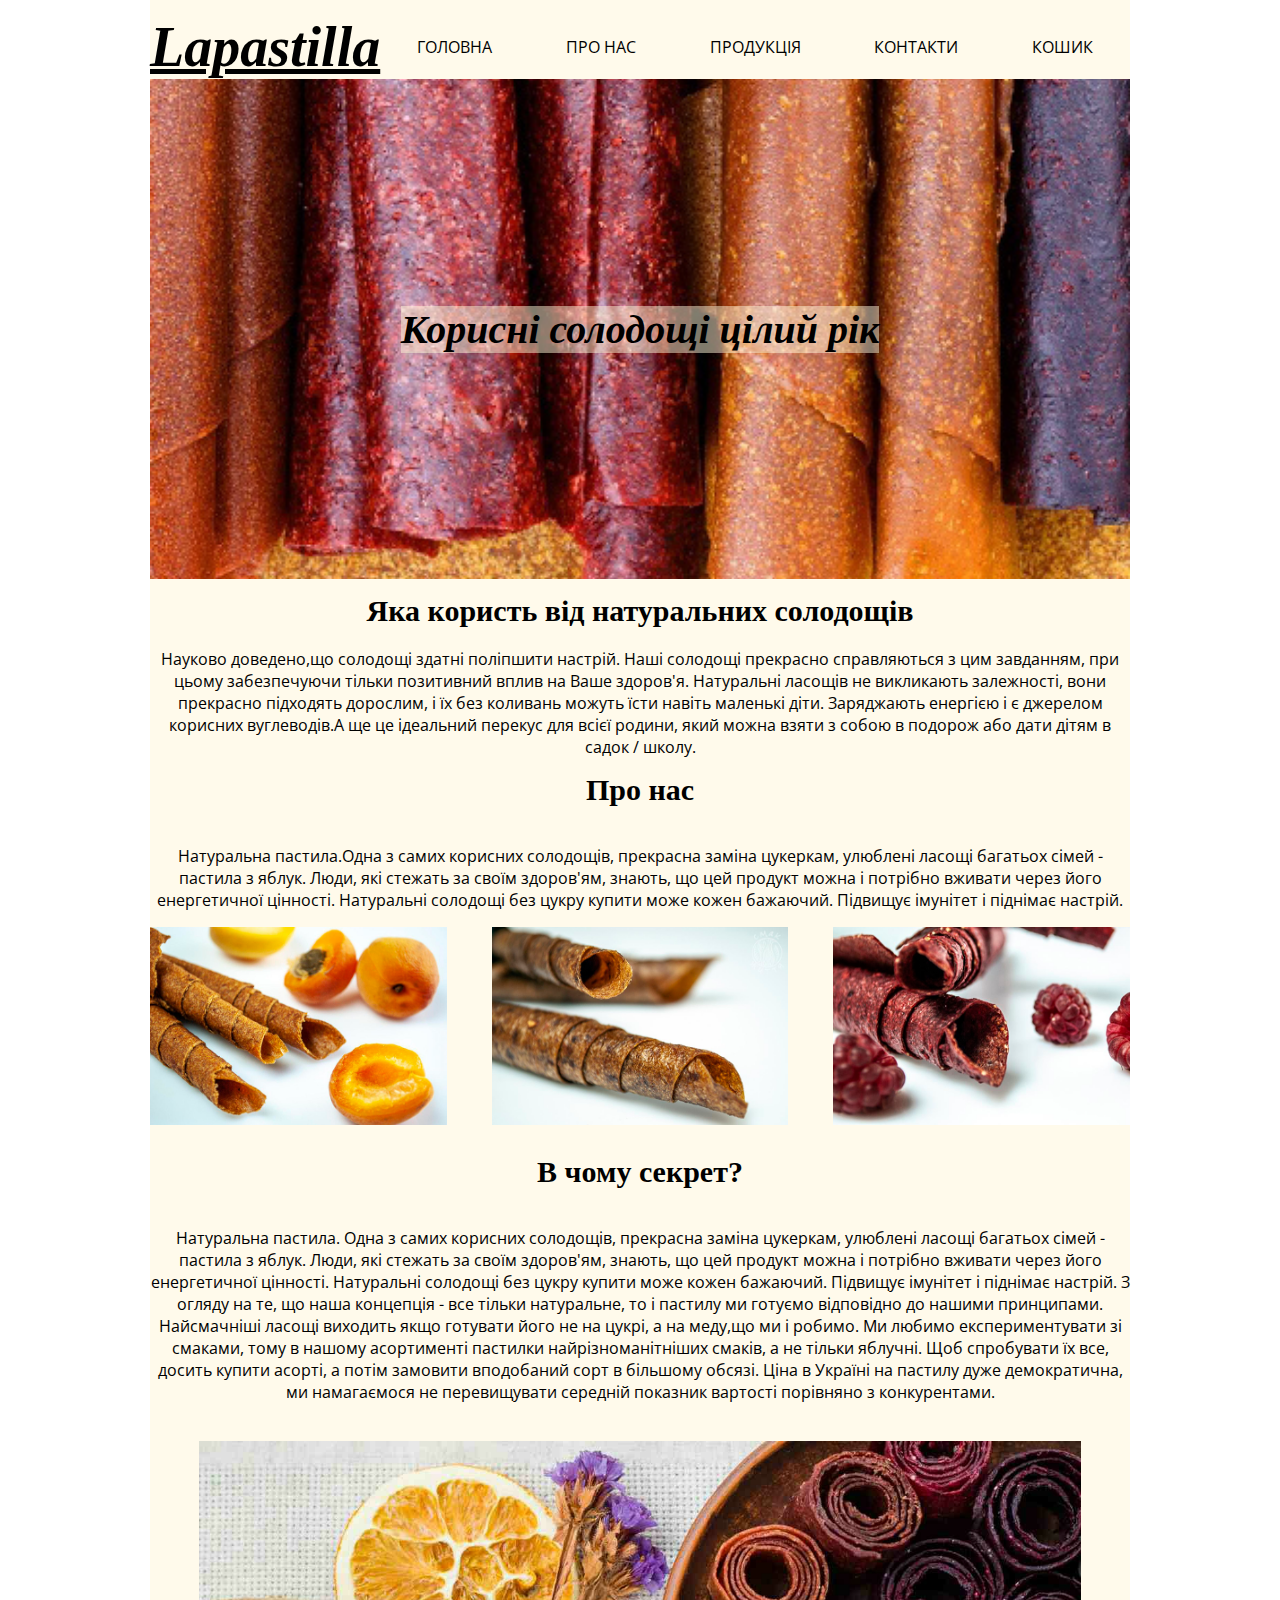
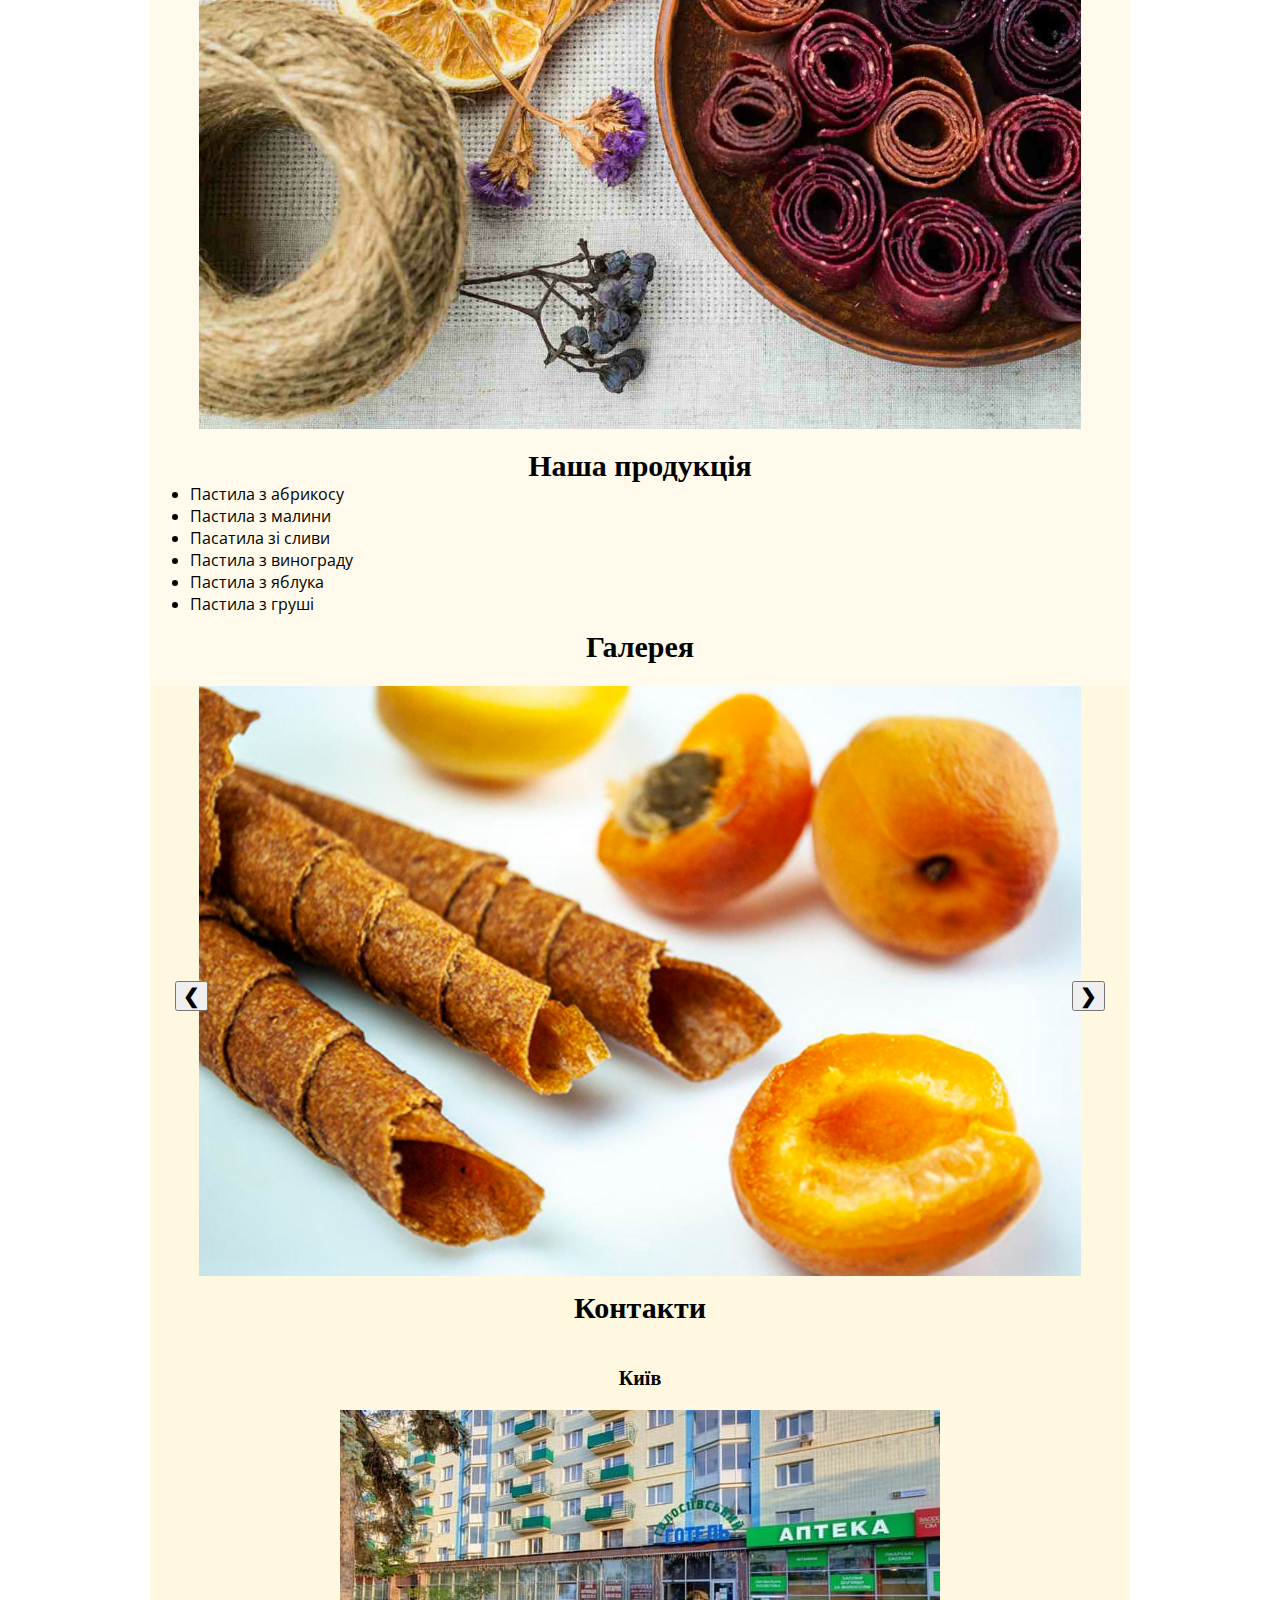
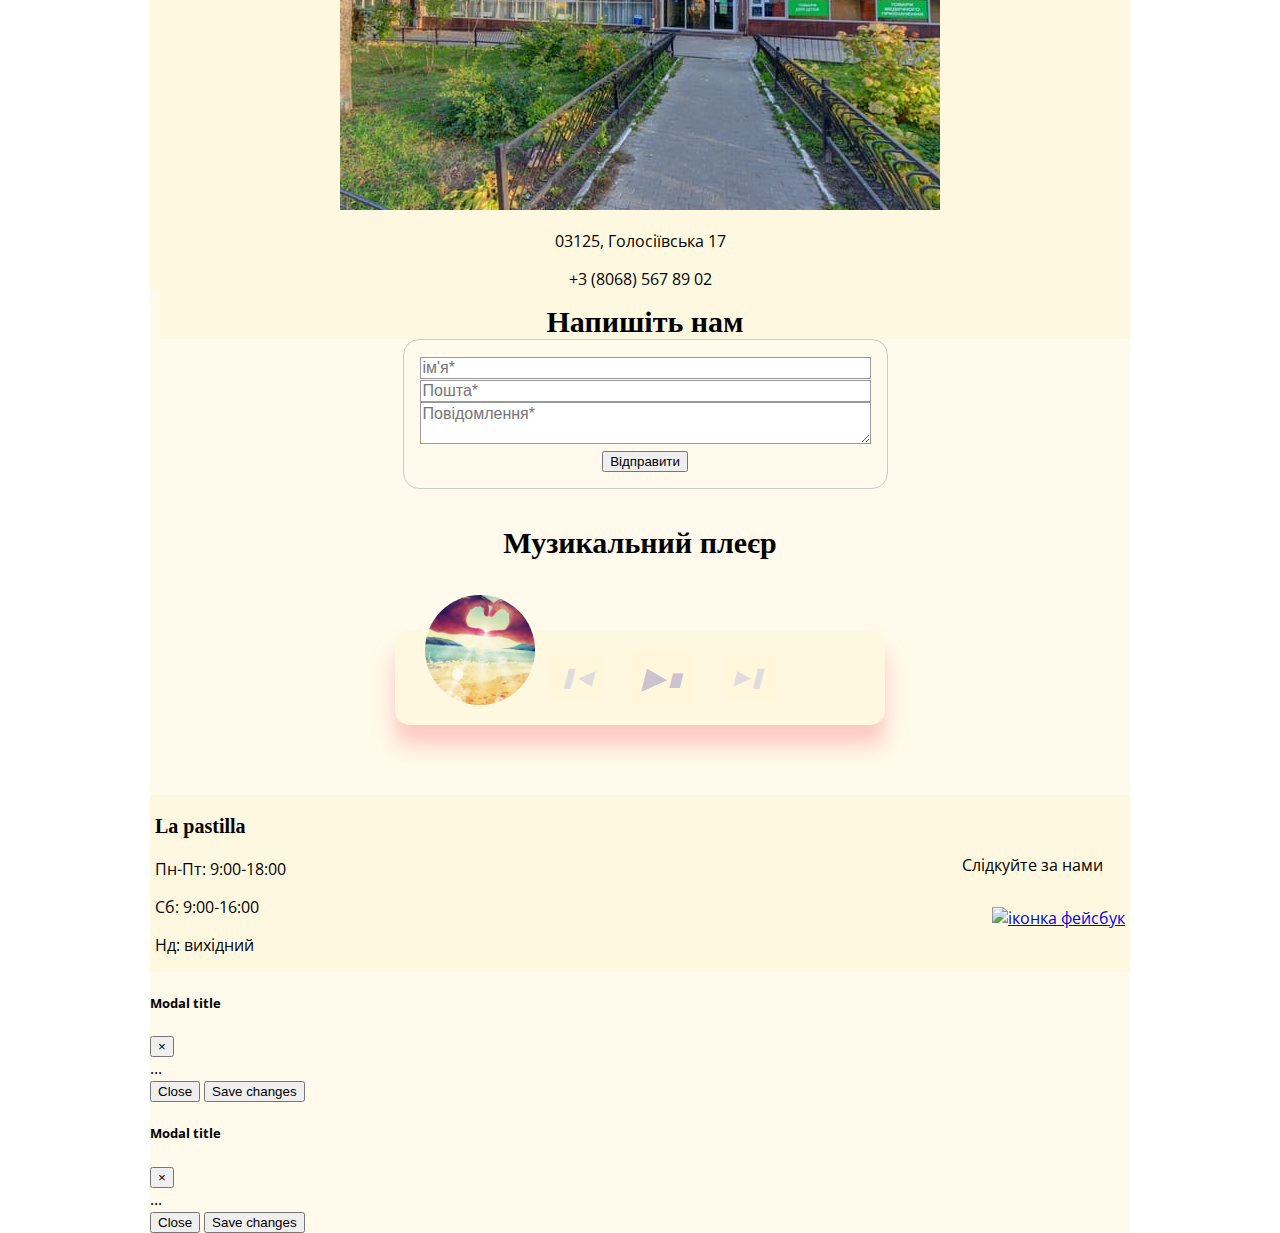
==== index.html @ e73bcafd "Galery code" ====
<!DOCTYPE html>
<html lang="uk">
    <head>
        <meta charset="UTF-8">
        <meta name="viewport" content="width=device-width, initial-scale=1.0">
        <title>lapastilla</title>
        <link rel="icon" href="img/banner.jpg">
        <link rel="stylesheet" href="css/index.css">
        <link rel="stylesheet" href="css/sheared.css">
        <link rel="stylesheet" href="css/music-player.css">
        <link rel="stylesheet" href="https://cdn.jsdelivr.net/npm/bootstrap@4.5.3/dist/css/bootstrap.min.css" integrity="sha384-TX8t27EcRE3e/ihU7zmQxVncDAy5uIKz4rEkgIXeMed4M0jlfIDPvg6uqKI2xXr2" crossorigin="anonymous">
    </head>
    
        <body class="container">
        
        <header id="home">
        <div class="clock"></div>
            <nav>
                <div class="logo" lang="en">Lapastilla</div>
                <label class="burger-icon" for="burger-checkbox">☰</label>
            <input type="checkbox" id="burger-checkbox">
                <div class="menu-items">
                    <a href="#home">Головна</a>
                    <a href="#about">Про нас</a>
                    <a href="products.html">Продукція</a>
                    <a href="#contacts">Контакти</a>
                    <a href="#card" data-toggle="modal" data-target="#cartModal">Кошик</a>
                </div>
            </nav>
            <div class="banner">
                <h1>Корисні солодощі цілий рік</h1>
            </div>
        </header> 
        <main>
            <div class="product-pluses">
              <h2>Яка користь від натуральних солодощів</h2>
                <p class="text-pluses">Науково доведено,що солодощі здатні поліпшити настрій. Наші солодощі прекрасно справляються з цим завданням, при цьому забезпечуючи тільки позитивний вплив на Ваше здоров'я.
                   Натуральні ласощів не викликають залежності, вони прекрасно підходять дорослим, і їх без коливань можуть їсти навіть маленькі діти.
                   Заряджають енергією і є джерелом корисних вуглеводів.А ще це ідеальний перекус для всієї родини, який можна взяти з собою в подорож або дати дітям в садок / школу.</p>
            </div>
            <div id="about">
                <h2>Про нас</h2>
                <br>
                <p>Натуральна пастила.Одна з самих корисних солодощів, прекрасна заміна цукеркам, улюблені ласощі багатьох сімей - пастила з яблук. Люди, які стежать за своїм здоров'ям, знають, що цей продукт можна і потрібно вживати через його енергетичної цінності. Натуральні солодощі без цукру купити може кожен бажаючий. Підвищує імунітет і піднімає настрій.
                </p>
            <div class="about-container">
                <img src="img/apricot.jpg" class="about-container-img" alt="абрикос">
                <img src="img/pear.jpg" class="about-container-img" alt="груша">
                <img src="img/raspberry.jpg" class="about-container-img" alt="малина">
            </div>
            </div>
            <div class="secret-container">
            <h2>В чому секрет?</h2>
            <br>
            <p>Натуральна пастила. Одна з самих корисних солодощів, прекрасна заміна цукеркам, улюблені ласощі багатьох сімей - пастила з яблук. Люди, які стежать за своїм здоров'ям, знають, що цей продукт можна і потрібно вживати через його енергетичної цінності. Натуральні солодощі без цукру купити може кожен бажаючий. Підвищує імунітет і піднімає настрій.
               З огляду на те, що наша концепція - все тільки натуральне, то і пастилу ми готуємо відповідно до нашими принципами. Найсмачніші ласощі виходить якщо готувати його не на цукрі, а на меду,що ми і робимо. Ми любимо експериментувати зі смаками, тому в нашому асортименті пастилки найрізноманітніших смаків, а не тільки яблучні. Щоб спробувати їх все, досить купити асорті, а потім замовити вподобаний сорт в більшому обсязі. Ціна в Україні на пастилу дуже демократична, ми намагаємося не перевищувати середній показник вартості порівняно з конкурентами.
            </p>
            <br>
            <img class="secret-container-img" src="img/on table.jpg" alt="пастила">
            </div>
            <div class="our-products">
            <h2>Наша продукція</h2>
                <ul class="our-products-list">
                    <li>Пастила з абрикосу</li>
                    <li>Пастила з малини</li>
                    <li>Пасатила зі сливи</li>
                    <li>Пастила з винограду</li>
                    <li>Пастила з яблука</li>
                    <li>Пастила з груші</li>
                </ul>
            </div>
            <div class="galery">
            <h2 >Галерея</h2>
            <br> <!--
                <div id="carouselExampleControls" class="carousel slide" data-ride="carousel">
            <div class="carousel-inner">
                <div class="carousel-item active">
                <img  src="img/apple.jpg" class="d-block w-100"  alt="яблуко" >
                </div>
                <div class="carousel-item">
                <img  src="img/raspberry.jpg" class="d-block w-100" alt="малина">
                </div>
                <div  class="carousel-item">
                <img src="img/apricot.jpg" class="d-block w-100" alt="абрикос">
                </div>
            </div>
            <a class="carousel-control-prev" href="#carouselExampleControls" role="button" data-slide="prev">
                <span class="carousel-control-prev-icon" aria-hidden="true"></span>
                <span class="sr-only">Previous</span>
            </a>
            <a class="carousel-control-next" href="#carouselExampleControls" role="button" data-slide="next">
                <span class="carousel-control-next-icon" aria-hidden="true"></span>
                <span class="sr-only">Next</span>
            </a>
            </div>
            </div> 
             -->
            
        </main>
        <div class="carousel">
                <div class="carousel-container">
                <img class="carousel-container-img" src="img/apricot.jpg" alt="абрикос">
                </div>
                <div class="btn caurosel">
                <button class="btn-back">&#10094;</button>
                <button class="btn-forward">&#10095;</button>
                </div>
            </div>
        <footer class='footer-container'>
            <div id="contacts">
                <h2>Контакти</h2>
                 <br>
                <h3>Київ</h3>
                <img src="img/kiev.jpg" class="contacts-img" alt="київ">
                <p class="adress">03125, Голосіївська 17</p>
                <p class="phone">+3 (8068) 567 89 02</p>
            </div>
            <div id="contact-us">
                <h2 id ="contacts">Напишіть нам</h2>
                <form id="data">
                    <input type="text" placeholder="ім'я*" required name="user-name">
                    <br>
                    <input type="email" placeholder="Пошта*" required name="user-email">
                    <br>
                    <textarea placeholder="Повідомлення*" required name="user-name"></textarea>
                    <br>
                    <button type="submit" class="button card-button">Відправити</button>
                </form>
                <br>
            </div>
            <div class="music-player">
             <h2>Музикальний плеєр</h2>
            <div class="music-container" id="music-container">
            <div class="music-info">
                <h4 id="title"></h4>
                <div class="progress-container" id="progress-container">
                <div class="progress" id="progress"></div>
                </div>
            </div>

            <audio src="music/ukulele.mp3" id="audio"></audio>

            <div class="img-container">
                <img src="img/ukulele.jpg" alt="music-cover" id="cover" />
            </div>
            <div class="navigation">
                <button id="prev" class="action-btn">
                <i class="fas fa-backward">❚◀ </i>
                </button>
                <button id="play" class="action-btn action-btn-big">
                <i class="fas fa-play">▶∎</i>
                </button>
                <button id="next" class="action-btn">
                <i class="fas fa-forward">▶❚</i>
                </button>
            </div>
            </div>
            </div>
                <footer class="footer-container">
           <div id="work-time">
            <div >
                <h3 lang="en" class="footer-logo">La pastilla</h3>
                <p>Пн-Пт: 9:00-18:00</p>
                <p>Сб: 9:00-16:00</p>
                <p>Нд: вихідний</p>
            </div>
            <div >
                <p>Слідкуйте за нами</p>
                <a  href="http://www.facebook.com"><img src="img/facebook-app-logo.svg"class="facebook-icon" alt="іконка фейсбук"/></a>
            </div>
            </div>
        </footer>
         <!--Buy Modal-->
        <div class="modal fade" id="productbuyModal" tabindex="-1" aria-labelledby="exampleModalLabel" aria-hidden="true">
  <div class="modal-dialog">
    <div class="modal-content">
      <div class="modal-header">
        <h5 class="modal-title" id="productbuyModalLabel">Modal title</h5>
        <button type="button" class="close" data-dismiss="modal" aria-label="Close">
          <span aria-hidden="true">&times;</span>
        </button>
      </div>
      <div class="modal-body">
        ...
      </div>
      <div class="modal-footer">
        <button type="button" class="btn btn-secondary" data-dismiss="modal">Close</button>
        <button type="button" class="btn btn-primary">Save changes</button>
      </div>
    </div>
  </div>
</div>
<!--Cart Modal-->
        <div class="modal fade" id="cartModal" tabindex="-1" aria-labelledby="exampleModalLabel" aria-hidden="true">
  <div class="modal-dialog">
    <div class="modal-content">
      <div class="modal-header">
        <h5 class="modal-title" id="cartModalLabel">Modal title</h5>
        <button type="button" class="close" data-dismiss="modal" aria-label="Close">
          <span aria-hidden="true">&times;</span>
        </button>
      </div>
      <div class="modal-body">
        ...
      </div>
      <div class="modal-footer">
        <button type="button" class="btn btn-secondary" data-dismiss="modal">Close</button>
        <button type="button" class="btn btn-primary">Save changes</button>
      </div>
    </div>
  </div>
</div>
    
    <script src="https://code.jquery.com/jquery-3.5.1.slim.min.js" integrity="sha384-DfXdz2htPH0lsSSs5nCTpuj/zy4C+OGpamoFVy38MVBnE+IbbVYUew+OrCXaRkfj" crossorigin="anonymous"></script>
    <script src="https://cdn.jsdelivr.net/npm/bootstrap@4.5.3/dist/js/bootstrap.bundle.min.js" integrity="sha384-ho+j7jyWK8fNQe+A12Hb8AhRq26LrZ/JpcUGGOn+Y7RsweNrtN/tE3MoK7ZeZDyx" crossorigin="anonymous"></script>
    <script src="js/carousel.js"></script> 
    <script src="js/clock.js"></script>
    <script src="js/music-player.js"></script>
    </body> 
</html>
---- css/index.css ----
.banner {
    background-image: url(../img/banner.jpg);
    background-size: cover;
    background-position: center;
    display: flex;
    align-items: center;
    justify-content: center;
    flex-direction: column;
    width: 100%;
    height: 500px;
}

header .banner h1 {
    font-style: italic;
    font-family: 'Prata', serif;
    font-size: 40px;
    color: var(--main-color);
    background: rgba(255,245,215,.5);
}

.product-pluses {
    width: 100%;
    background-repeat: no-repeat;
    background-size: cover;
    background-attachment: fixed;
    background: rgba(255,245,215,.5);
    text-align: center;
}

main .product-pluses h2 {
    margin-bottom: 20px;
}

.text-pluses {
    text-align: center;
    margin: 0;
}

#about {
    width: 100%;
    background: rgba(255,245,215,.5);
    text-align: center;
}

.about-container {
    display: grid;
    grid-template-columns: repeat(3, 1fr);
    grid-gap: 45px;
}

.about-container-img {
    display: block;
    width: 100%;
    padding-bottom: 15px;
}

.secret-container {
    width: 100%;
    background: rgba(255,245,215,.5);
    text-align: center;
}

.secret-container-img {
    width: 90%;
    background: rgba(255,245,215,.5);
    text-align: center;
}

.our-products {
    width: 100%;
    background: rgba(255,245,215,.5);
    margin: 0;
}

.our-products-list {
    margin: 0;
}

.galery {
    background: rgba(255,245,215,.5);
}

.carousel {
    display: flex;
    flex-direction: column;
    justify-content: center;
    background: rgba(255,245,215,.5);
    position: relative;
}

.carousel-container {
    width: 100%;
    max-width: 980px;
    margin: auto;
    background: rgba(255,245,215,.5);
    text-align: center;
}

.btn-caurosel {
    background: rgba(255,245,215,.5);
}
.btn-back {
    
    position: absolute;
    top: 50%;
    left: 25px;
    font-weight: bold;
    font-size: 20px;
      
    }

.btn-forward {
    
    position: absolute;
    top: 50%;
    right: 25px;
    font-weight: bold;
    font-size: 20px;
}

.carousel-container-img {
    width: 90%;
    margin: auto;
    display: block;
}

#contacts {
    background: rgba(255,245,215,.5);
    display: block;
    text-align: center;
}


.contacts-img {
    display: inline-block;
    position: relative;
    max-width: 100%;
    height: auto;
}


.adress {
    margin-top: 15px;
}

.phone {
    margin: 0;
}

#data{
    width: 50%;
    margin: auto;
    
    }
 
form {
    margin: 0;
    width: 350px;
    padding: 1em;
    border: 1px solid #CCC;
    border-radius: 1em;
}

#contact-us {
    display: block;
    text-align: center;
    margin-left: 10px;
  
}

input, textarea {
    font: 1em sans-serif;
    width:100%;
    box-sizing: border-box;
    border: 1px solid #999;
}
.button-card-button {

    width:100%;
    margin: auto;
    
}
---- css/sheared.css ----
@import url('https://fonts.googleapis.com/css2?family=Open+Sans&display=swap'); 
:root {
    font-family: 'Open Sans', sans-serif;
    --main-color:black; --accent-color:rgb(102, 77, 67); scroll-behavior: smooth;
}

body {
    max-width: 980px;
    margin: auto;
}

.logo {
    font-weight: bold;
    font-style: italic;
    font-family: 'Prata', serif;
    font-size: 3.5rem;
    color: var(--main-color);
    text-decoration: underline;
}

header nav .logo {
    font-family: 'Prata', serif;
    font-size: 3.5rem;
    
    color: var(--main-color);
}

#burger-checkbox {
    display: none;
}

header nav .menu-items {
    display: none;
}

header nav input:checked ~ .menu-items {
    display: block;
}

header nav .menu-items a {
    display: block;
    text-decoration: none;
    color: var(--main-color);
    text-transform: uppercase;
    border: 1px solid transparent;
    padding: 2px;
}

.menu-items a:hover {
    border-color: var(--accent-color);
}

@media (min-width: 769px) {
    .burger-icon {
        display: none;
    }

    header nav {
        display: flex;
    }

    header nav input:checked ~ .menu-items {
        display: block;
    }

    header nav .menu-items {
        display: flex;
        align-items: center;
        justify-content: space-around;
        flex: 1;
    }
}

nav {
    background: rgba(255,245,215,.5);
}

h2 {
    font-family: 'Prata', serif;
    font-size: 30px;
    color: var(--main-color);
    text-align: center;
    padding-top: 15px;
    margin: 0;
}

h3 {
    font-family: 'Prata', serif;
    font-size: 20px;
    color: var(--main-color)
}

.footer-container {
    background: rgba(255,245,215,.5);
}

#work-time {
    display: flex;
    justify-content : space-between;
    align-items: center;
    margin-left: 5px;
    margin-right: 5px;
}

.facebook-icon {
    margin-left: 30px;
    margin-top: 15px;
}

.clock {
    display: block;
    background: rgba(255,245,215,.5);
    padding-left: 15px;
    padding-top: 15px;
    font-size: 1.3rem;
}
---- css/music-player.css ----
@import url('https://fonts.googleapis.com/css2?family=Open+Sans&display=swap'); 

* {
  box-sizing: border-box;
}

.music-player {
  
  display: flex;
  flex-direction: column;
  align-items: center;
  justify-content: center;
  font-family: 'Lato', sans-serif;
  margin: 0;
}
.music-container {
  background-color: rgba(255,245,215,.5);
  border-radius: 15px;
  box-shadow: 0 20px 20px 0 rgba(252, 169, 169, 0.6);
  display: flex; 
  padding: 20px 30px;
  position: relative;
  margin: 70px 0;
  z-index: 10;
  width: 50%;
}

.img-container {
  position: relative;
  width: 110px;
}

.img-container::after {
   content: '';
  background-color: rgba(255,245,215,.5);
  border-radius: 50%;
  position: absolute;
  bottom: 100%;
  left: 50%;
  width: 10px;
  height: 10px;
  transform: translate(-50%, 50%);
}

.img-container img {
  border-radius: 50%;
  object-fit: cover;
  height: 110px;
  width: inherit;
  position: absolute;
  bottom: 0;
  left: 0;
  animation: rotate 3s linear infinite;

  animation-play-state: paused;
}

.music-container.play .img-container img {
  animation-play-state: running;
}

@keyframes rotate {
  from {
    transform: rotate(0deg);
  }

  to {
    transform: rotate(360deg);
  }
}

.navigation {
  display: flex;
  align-items: center;
  justify-content: center;
  z-index: 1;
  width: 
}

.action-btn {
  background-color:  rgba(255,245,215,.5);
  border: 0;
  color: #dfdbdf;
  font-size: 20px;
  cursor: pointer;
  padding: 10px;
  margin: 0 15px;
}

.action-btn.action-btn-big {
  color: #cdc2d0;
  font-size: 30px;
}

.action-btn:focus {
  outline: 0;
}

.music-info {
  background-color: rgba(255, 255, 255, 0.5);
  border-radius: 15px 15px 0 0;
  position: absolute;
  top: 0;
  left: 20px;
  width: calc(100% - 40px);
  padding: 10px 10px 10px 150px;
  opacity: 0;
  transform: translateY(0%);
  transition: transform 0.3s ease-in, opacity 0.3s ease-in;
  z-index: 0;
}

.music-container.play .music-info {
  opacity: 1;
  transform: translateY(-100%);
}

.music-info h4 {
  margin: 0;
}

.progress-container {
  background: #fff;
  border-radius: 5px;
  cursor: pointer;
  margin: 10px 0;
  height: 4px;
  width: 100%;
}

.progress {
  background-color: #c4601d;
  border-radius: 5px;
  height: 100%;
  width: 0%;
  transition: width 0.1s linear;
}
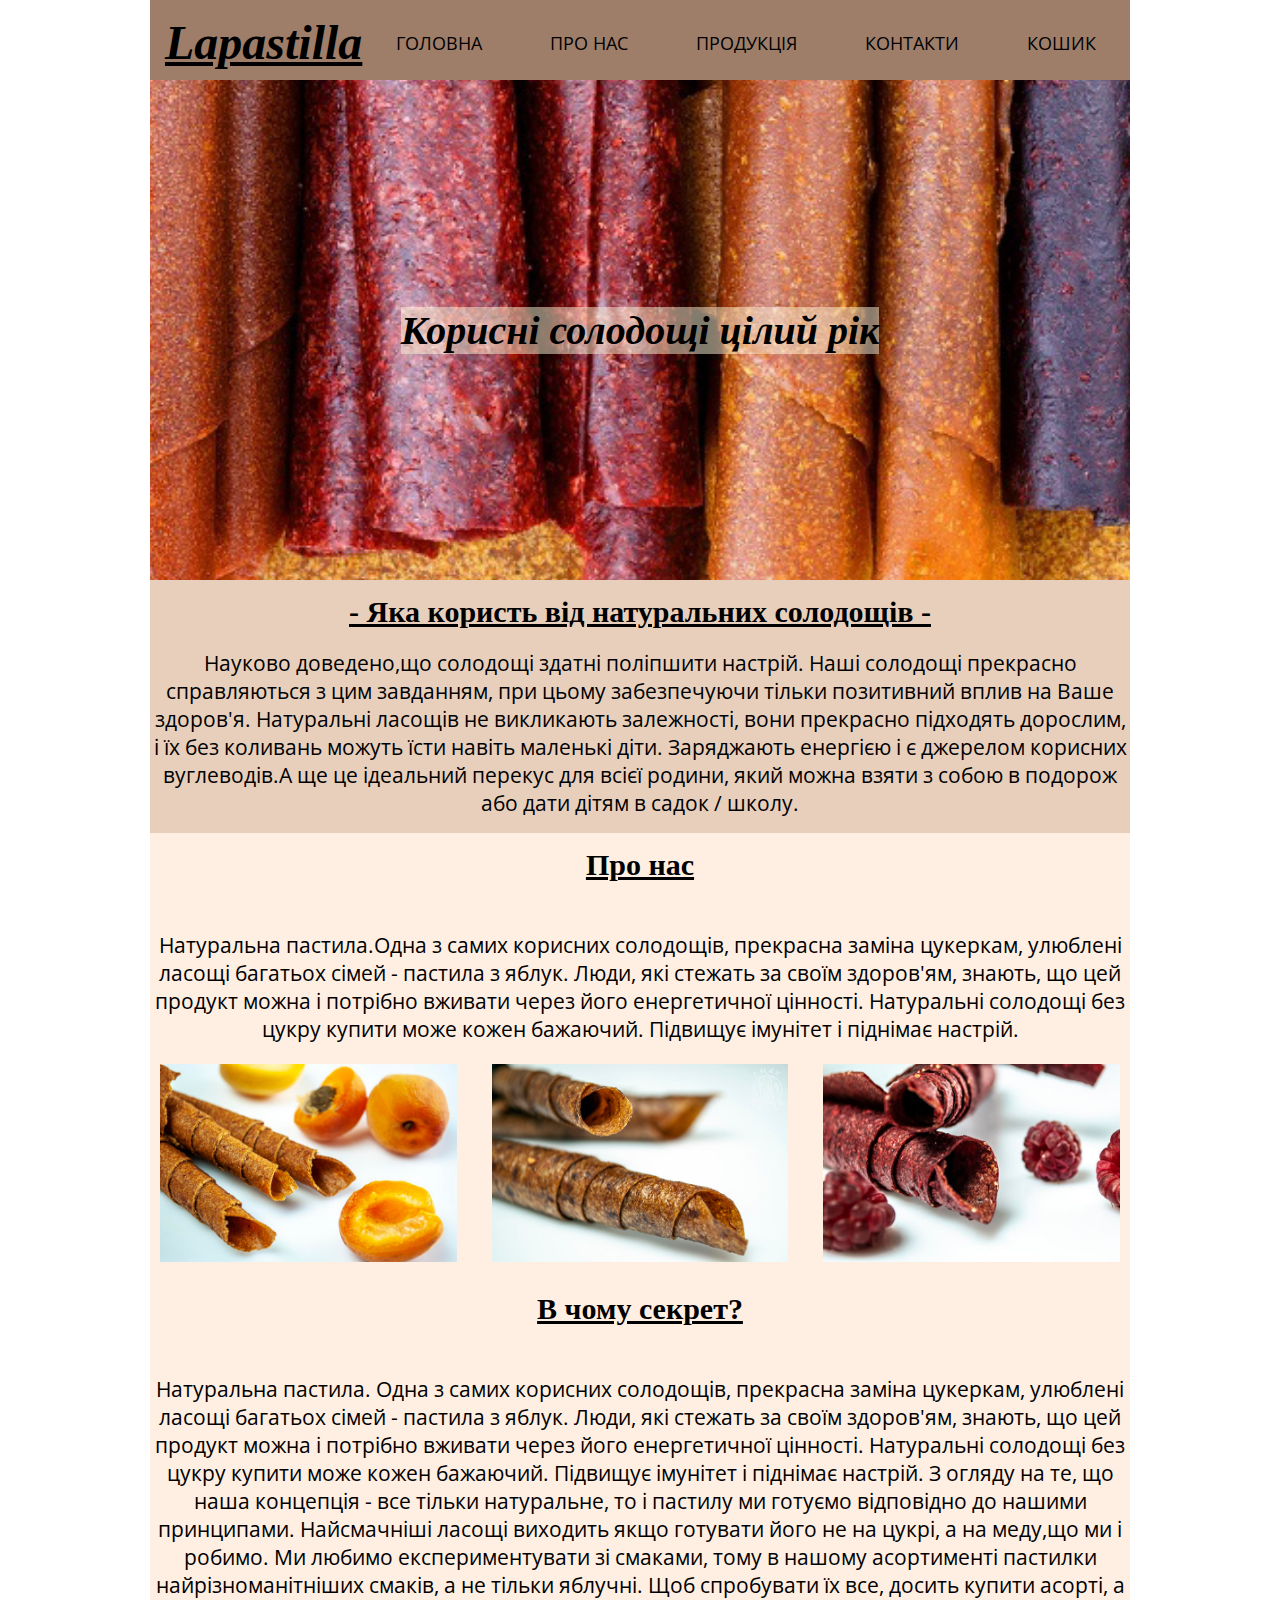
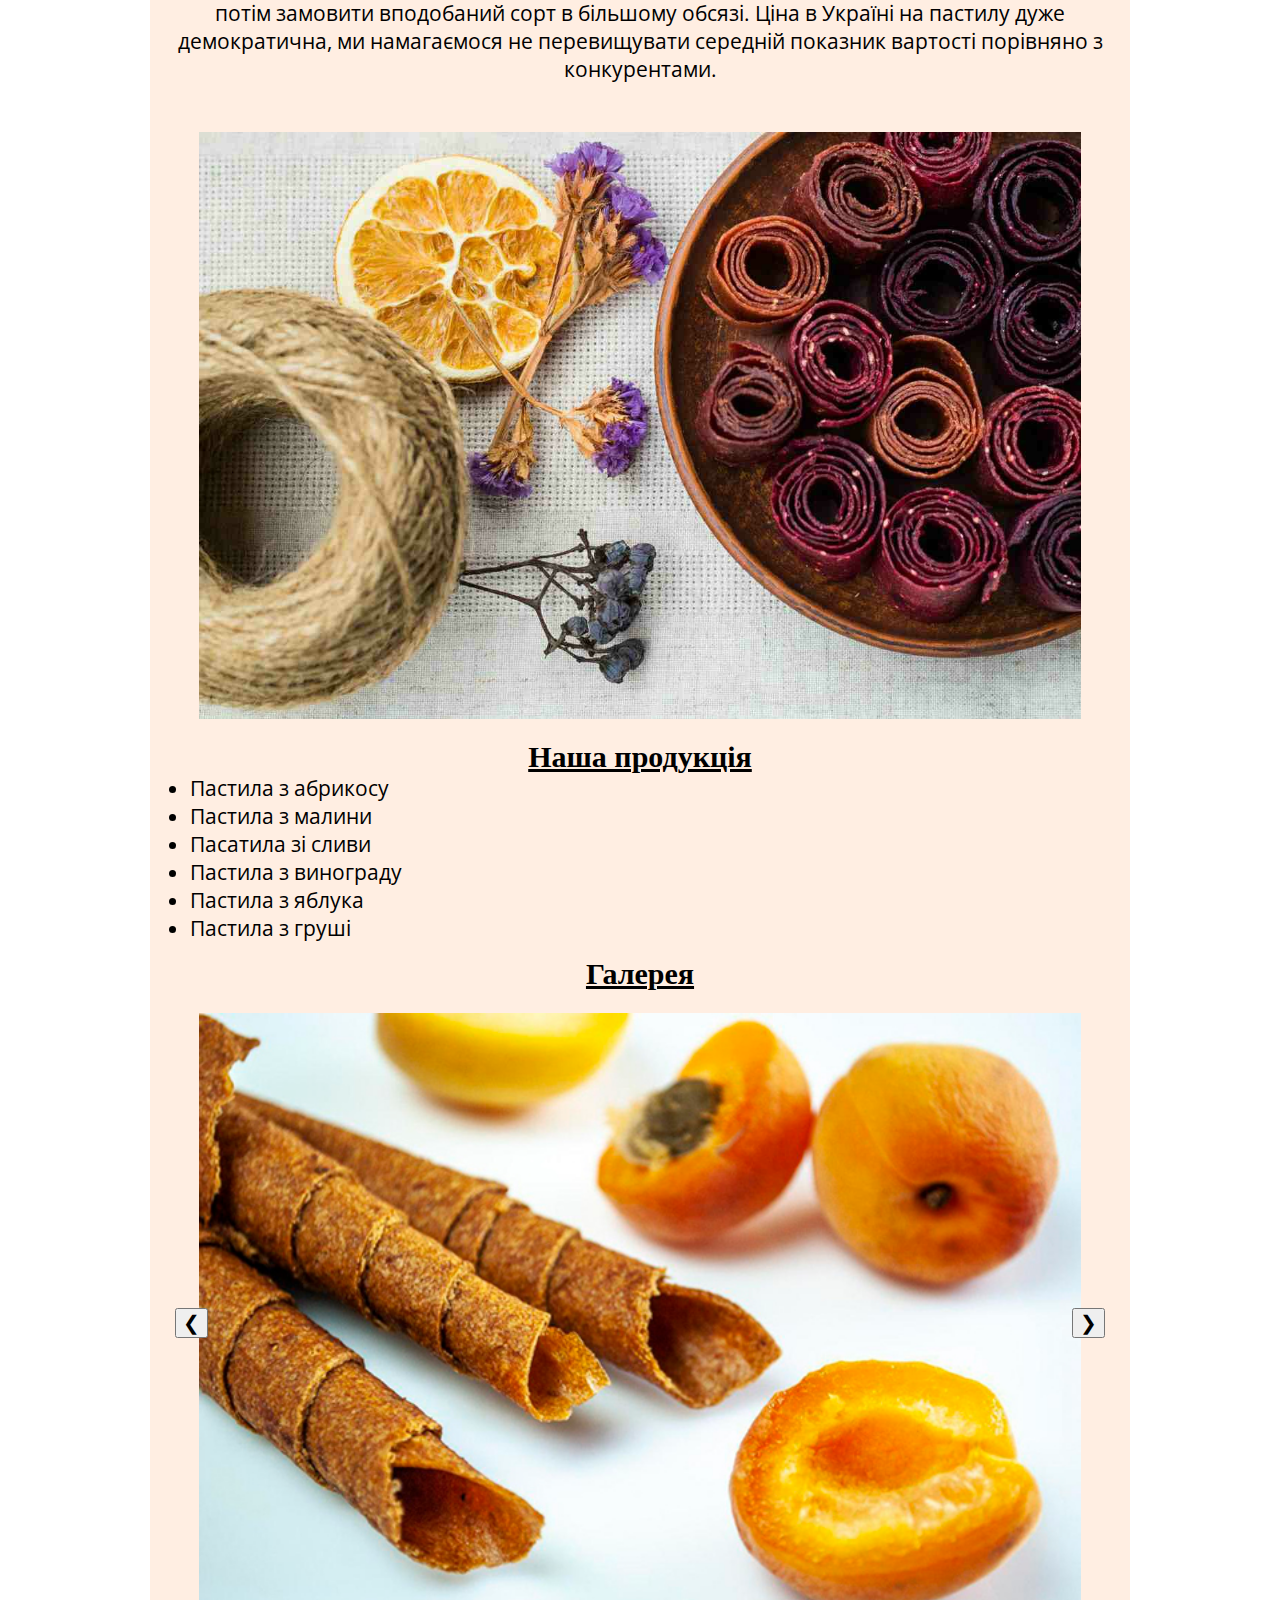
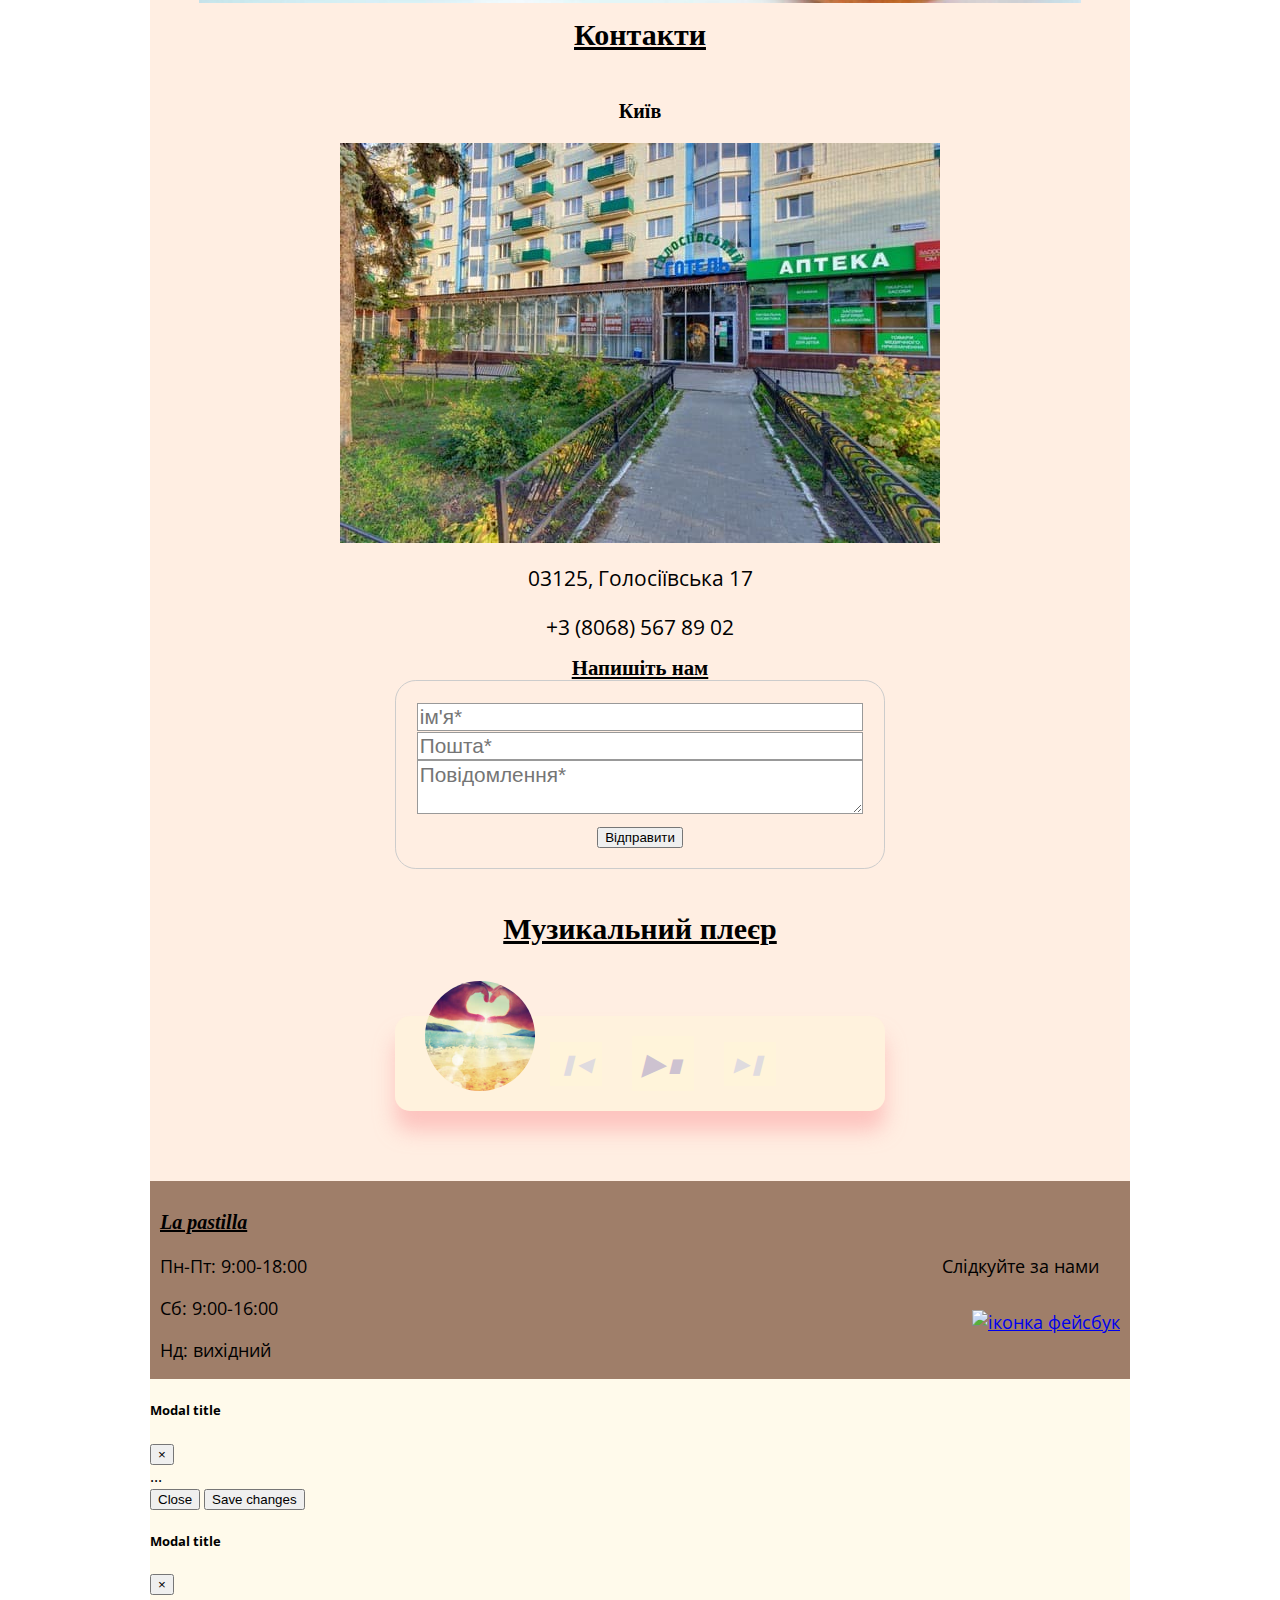
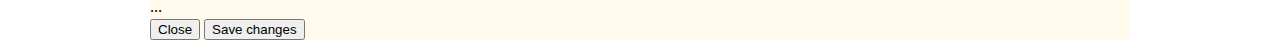
==== commit 08ecf8aa: "Added css" ====
--- a/index.html
+++ b/index.html
@@ -15,10 +15,10 @@
         
         <header id="home">
         <div class="clock"></div>
-            <nav>
-                <div class="logo" lang="en">Lapastilla</div>
+            <nav class="navigation-container">
+                <a href="#home" class="logo" lang="en">Lapastilla</a>
                 <label class="burger-icon" for="burger-checkbox">☰</label>
-            <input type="checkbox" id="burger-checkbox">
+                 <input type="checkbox" id="burger-checkbox">
                 <div class="menu-items">
                     <a href="#home">Головна</a>
                     <a href="#about">Про нас</a>
@@ -33,7 +33,7 @@
         </header> 
         <main>
             <div class="product-pluses">
-              <h2>Яка користь від натуральних солодощів</h2>
+              <h2> - Яка користь від натуральних солодощів - </h2>
                 <p class="text-pluses">Науково доведено,що солодощі здатні поліпшити настрій. Наші солодощі прекрасно справляються з цим завданням, при цьому забезпечуючи тільки позитивний вплив на Ваше здоров'я.
                    Натуральні ласощів не викликають залежності, вони прекрасно підходять дорослим, і їх без коливань можуть їсти навіть маленькі діти.
                    Заряджають енергією і є джерелом корисних вуглеводів.А ще це ідеальний перекус для всієї родини, який можна взяти з собою в подорож або дати дітям в садок / школу.</p>
--- a/css/index.css
+++ b/css/index.css
@@ -23,8 +23,9 @@
     background-repeat: no-repeat;
     background-size: cover;
     background-attachment: fixed;
-    background: rgba(255,245,215,.5);
+    background: rgba(231, 207, 188);
     text-align: center;
+    font-size: 1.3rem;
 }
 
 main .product-pluses h2 {
@@ -34,57 +35,64 @@
 .text-pluses {
     text-align: center;
     margin: 0;
+    padding-bottom: 16px;
 }
 
 #about {
     width: 100%;
-    background: rgba(255,245,215,.5);
+    background: rgba(255, 238, 226);
     text-align: center;
+    font-size: 1.3rem;
 }
 
 .about-container {
     display: grid;
     grid-template-columns: repeat(3, 1fr);
-    grid-gap: 45px;
+    grid-gap: 35px;
+    margin-left: 10px;
+    margin-right: 10px;
 }
 
 .about-container-img {
     display: block;
     width: 100%;
     padding-bottom: 15px;
+   
 }
 
 .secret-container {
     width: 100%;
-    background: rgba(255,245,215,.5);
+    background: rgba(255, 238, 226);
     text-align: center;
+    font-size: 1.3rem;
 }
 
 .secret-container-img {
     width: 90%;
-    background: rgba(255,245,215,.5);
+    background: rgba(255, 238, 226);
     text-align: center;
 }
 
 .our-products {
     width: 100%;
-    background: rgba(255,245,215,.5);
+    background: rgba(255, 238, 226);
     margin: 0;
 }
 
 .our-products-list {
     margin: 0;
+    font-size: 1.3rem;
 }
 
 .galery {
-    background: rgba(255,245,215,.5);
+    background: rgba(255, 238, 226);
 }
 
 .carousel {
     display: flex;
     flex-direction: column;
     justify-content: center;
-    background: rgba(255,245,215,.5);
+    background: rgba(255, 238, 226);
     position: relative;
 }
 
@@ -92,19 +100,19 @@
     width: 100%;
     max-width: 980px;
     margin: auto;
-    background: rgba(255,245,215,.5);
+    background: rgba(255, 238, 226);
     text-align: center;
 }
 
 .btn-caurosel {
-    background: rgba(255,245,215,.5);
+    background: rgba(255, 238, 226);
 }
 .btn-back {
     
     position: absolute;
     top: 50%;
     left: 25px;
-    font-weight: bold;
+    
     font-size: 20px;
       
     }
@@ -114,7 +122,7 @@
     position: absolute;
     top: 50%;
     right: 25px;
-    font-weight: bold;
+   
     font-size: 20px;
 }
 
@@ -125,9 +133,10 @@
 }
 
 #contacts {
-    background: rgba(255,245,215,.5);
+    background: rgba(255, 238, 226);
     display: block;
     text-align: center;
+    font-size: 1.3rem;
 }
 
 
@@ -164,7 +173,8 @@
 #contact-us {
     display: block;
     text-align: center;
-    margin-left: 10px;
+    background: rgba(255, 238, 226);
+    font-size: 1.3rem;
   
 }
 
--- a/css/sheared.css
+++ b/css/sheared.css
@@ -1,7 +1,14 @@
 @import url('https://fonts.googleapis.com/css2?family=Open+Sans&display=swap'); 
 :root {
     font-family: 'Open Sans', sans-serif;
-    --main-color:black; --accent-color:rgb(102, 77, 67); scroll-behavior: smooth;
+    --main-color:black;  scroll-behavior: smooth;
+}
+.clock {
+    display: block;
+    background: rgba(159, 126, 105);
+    padding-left: 15px;
+    padding-top: 15px;
+    font-size: 1.3rem;
 }
 
 body {
@@ -9,20 +16,27 @@
     margin: auto;
 }
 
+.navigation-container {
+
+    background: rgba(159, 126, 105);
+    padding-bottom: 10px;
+    font-size: 1.1rem;
+
+}
 .logo {
     font-weight: bold;
     font-style: italic;
-    font-family: 'Prata', serif;
-    font-size: 3.5rem;
     color: var(--main-color);
     text-decoration: underline;
+    padding-left: 15px;
+   font-family: 'Prata', serif;
 }
 
 header nav .logo {
     font-family: 'Prata', serif;
-    font-size: 3.5rem;
-    
+    font-size: 3.0rem;
     color: var(--main-color);
+    padding-right: 
 }
 
 #burger-checkbox {
@@ -48,6 +62,7 @@
 
 .menu-items a:hover {
     border-color: var(--accent-color);
+    
 }
 
 @media (min-width: 769px) {
@@ -71,9 +86,7 @@
     }
 }
 
-nav {
-    background: rgba(255,245,215,.5);
-}
+
 
 h2 {
     font-family: 'Prata', serif;
@@ -82,24 +95,39 @@
     text-align: center;
     padding-top: 15px;
     margin: 0;
+    text-decoration: underline;
+    
 }
+    
+
 
 h3 {
     font-family: 'Prata', serif;
     font-size: 20px;
-    color: var(--main-color)
+    color: var(--main-color);
+    font-weight: bold;
 }
 
 .footer-container {
     background: rgba(255,245,215,.5);
+}
+.footer-logo {
+    font-style: italic;
+    font-weight: bold;
+     text-decoration: underline;
+     font-family: 'Prata', serif;
+
 }
 
 #work-time {
     display: flex;
     justify-content : space-between;
     align-items: center;
-    margin-left: 5px;
-    margin-right: 5px;
+    padding-right: 10px;
+    padding-left: 10px;
+    padding-top: 10px;
+    background: rgba(159, 126, 105);
+    font-size: 1.1rem;
 }
 
 .facebook-icon {
@@ -107,10 +135,4 @@
     margin-top: 15px;
 }
 
-.clock {
-    display: block;
-    background: rgba(255,245,215,.5);
-    padding-left: 15px;
-    padding-top: 15px;
-    font-size: 1.3rem;
-}
+
--- a/css/music-player.css
+++ b/css/music-player.css
@@ -12,8 +12,10 @@
   justify-content: center;
   font-family: 'Lato', sans-serif;
   margin: 0;
+  background: rgba(255, 238, 226);
 }
 .music-container {
+    
   background-color: rgba(255,245,215,.5);
   border-radius: 15px;
   box-shadow: 0 20px 20px 0 rgba(252, 169, 169, 0.6);
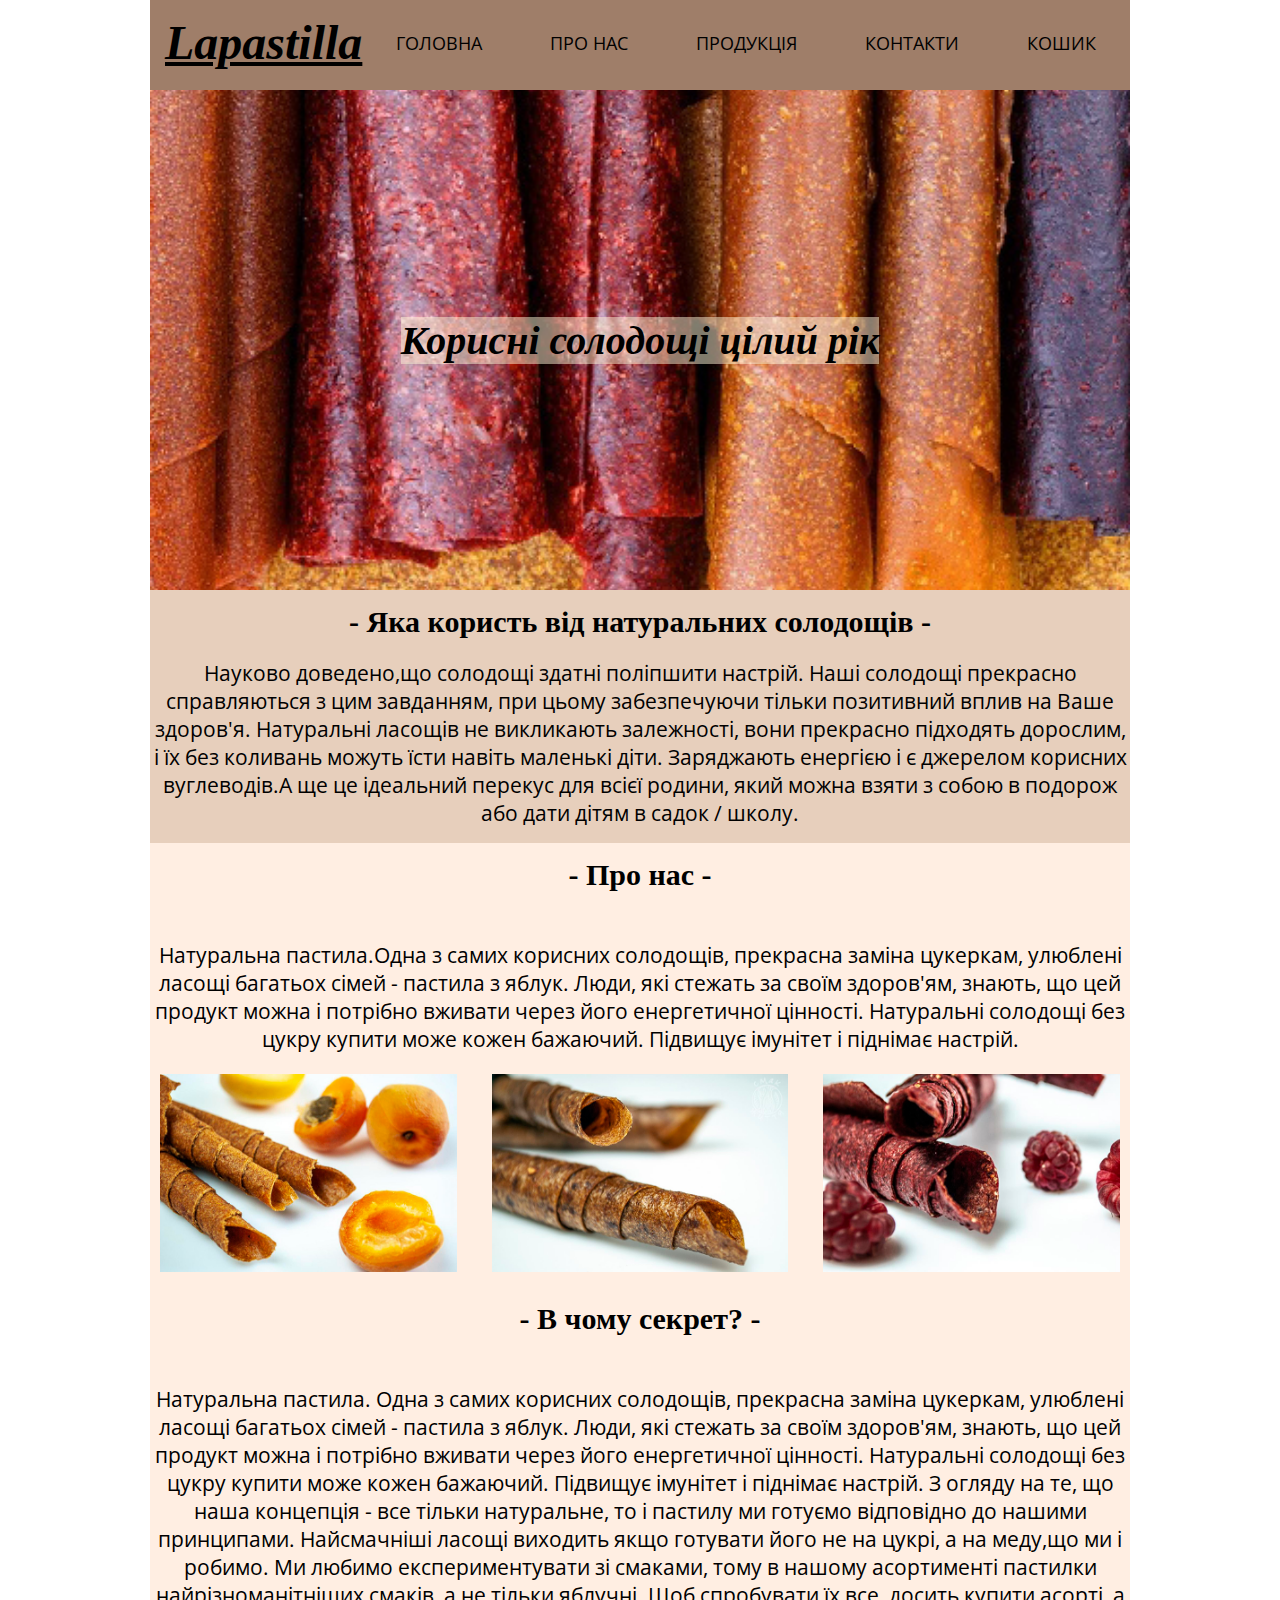
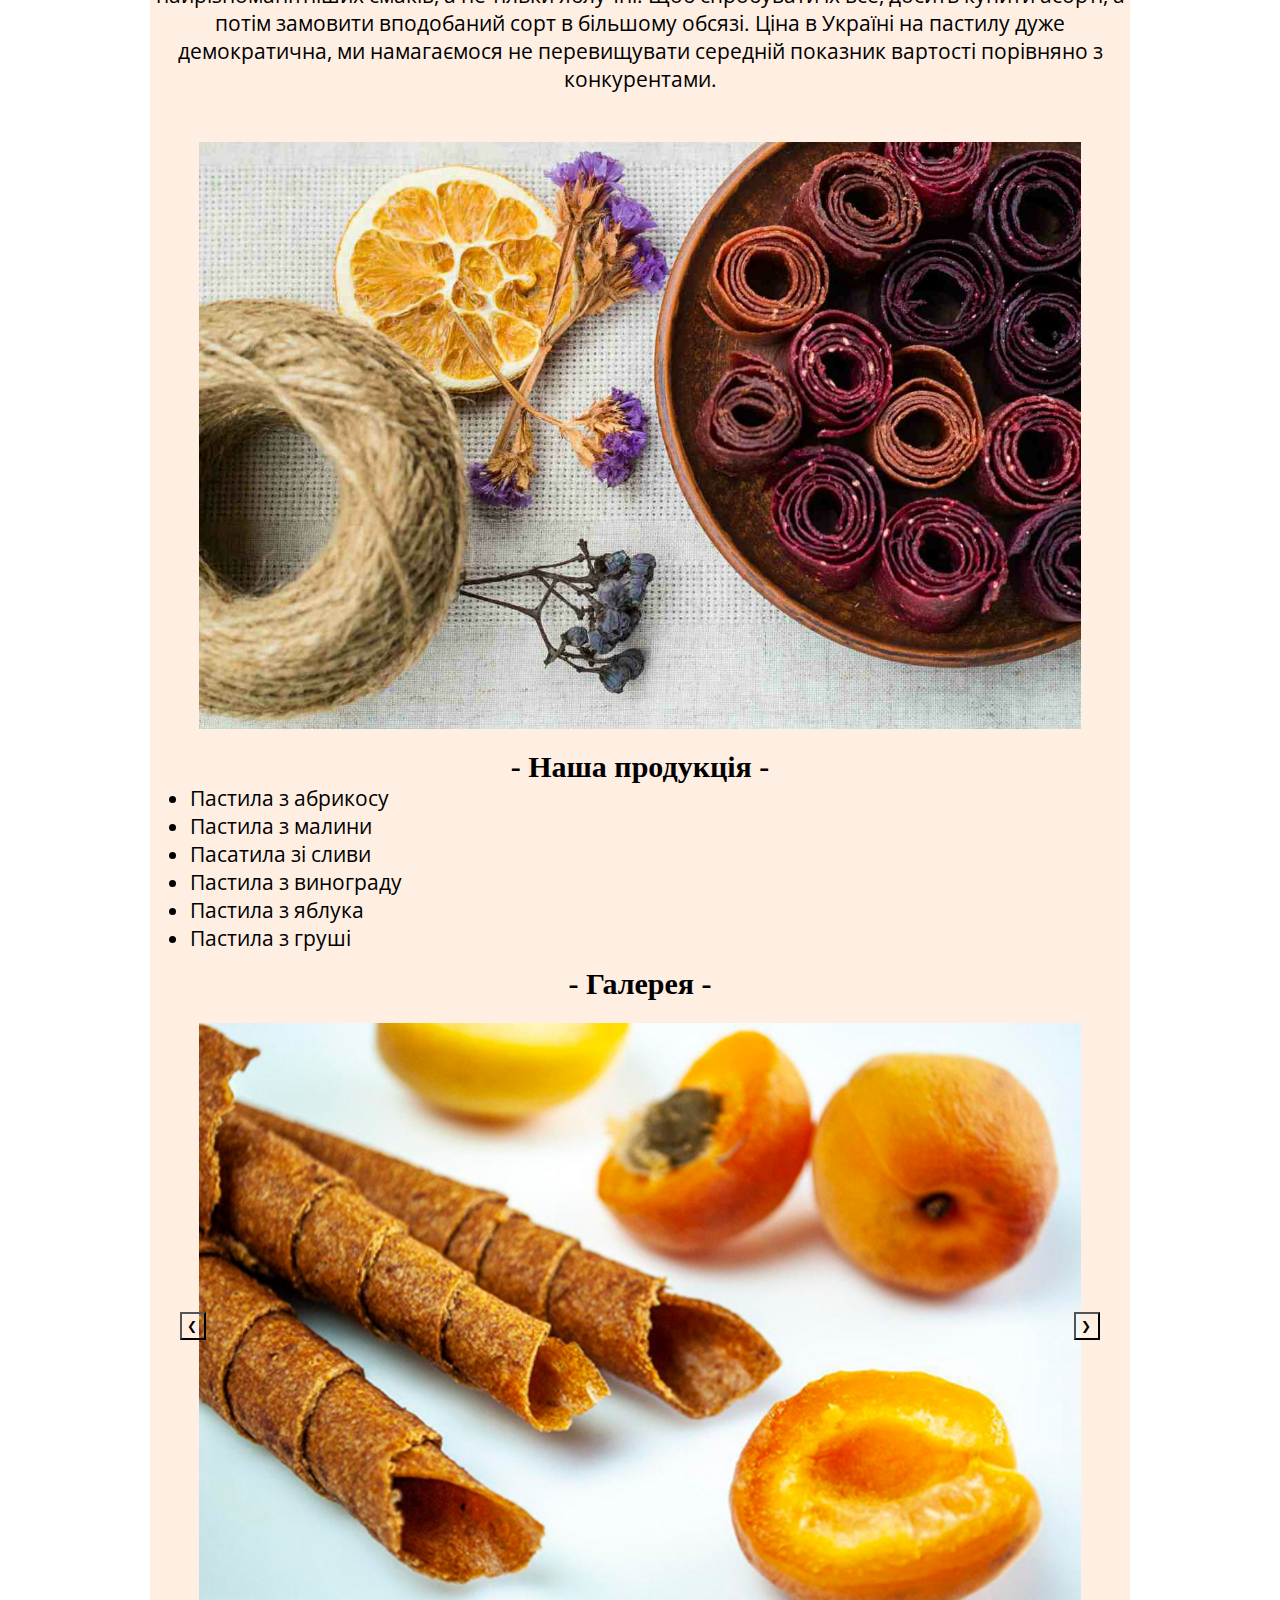
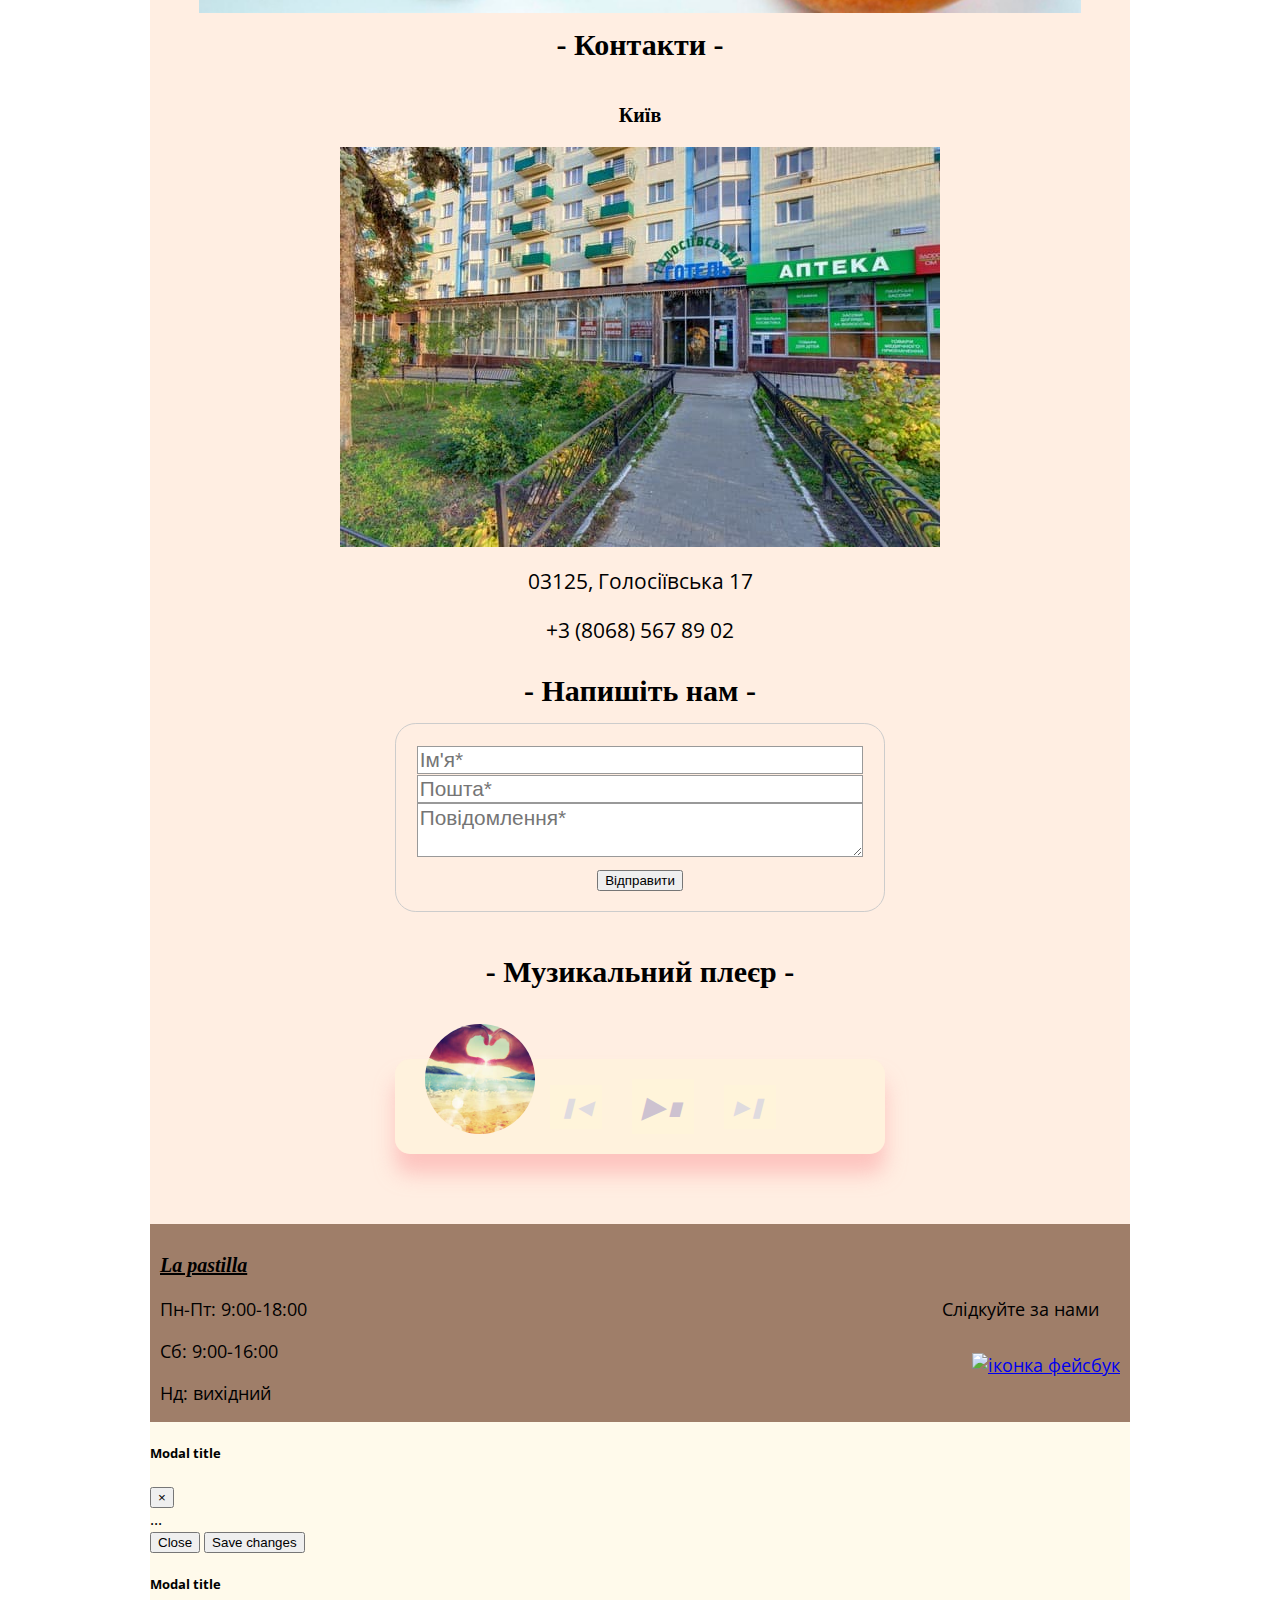
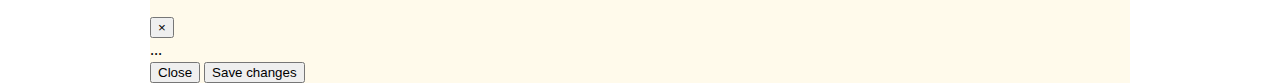
==== commit 7b17200f: "css changes" ====
--- a/index.html
+++ b/index.html
@@ -39,7 +39,7 @@
                    Заряджають енергією і є джерелом корисних вуглеводів.А ще це ідеальний перекус для всієї родини, який можна взяти з собою в подорож або дати дітям в садок / школу.</p>
             </div>
             <div id="about">
-                <h2>Про нас</h2>
+                <h2> - Про нас - </h2>
                 <br>
                 <p>Натуральна пастила.Одна з самих корисних солодощів, прекрасна заміна цукеркам, улюблені ласощі багатьох сімей - пастила з яблук. Люди, які стежать за своїм здоров'ям, знають, що цей продукт можна і потрібно вживати через його енергетичної цінності. Натуральні солодощі без цукру купити може кожен бажаючий. Підвищує імунітет і піднімає настрій.
                 </p>
@@ -50,7 +50,7 @@
             </div>
             </div>
             <div class="secret-container">
-            <h2>В чому секрет?</h2>
+            <h2> - В чому секрет? - </h2>
             <br>
             <p>Натуральна пастила. Одна з самих корисних солодощів, прекрасна заміна цукеркам, улюблені ласощі багатьох сімей - пастила з яблук. Люди, які стежать за своїм здоров'ям, знають, що цей продукт можна і потрібно вживати через його енергетичної цінності. Натуральні солодощі без цукру купити може кожен бажаючий. Підвищує імунітет і піднімає настрій.
                З огляду на те, що наша концепція - все тільки натуральне, то і пастилу ми готуємо відповідно до нашими принципами. Найсмачніші ласощі виходить якщо готувати його не на цукрі, а на меду,що ми і робимо. Ми любимо експериментувати зі смаками, тому в нашому асортименті пастилки найрізноманітніших смаків, а не тільки яблучні. Щоб спробувати їх все, досить купити асорті, а потім замовити вподобаний сорт в більшому обсязі. Ціна в Україні на пастилу дуже демократична, ми намагаємося не перевищувати середній показник вартості порівняно з конкурентами.
@@ -59,7 +59,7 @@
             <img class="secret-container-img" src="img/on table.jpg" alt="пастила">
             </div>
             <div class="our-products">
-            <h2>Наша продукція</h2>
+            <h2> - Наша продукція - </h2>
                 <ul class="our-products-list">
                     <li>Пастила з абрикосу</li>
                     <li>Пастила з малини</li>
@@ -70,7 +70,7 @@
                 </ul>
             </div>
             <div class="galery">
-            <h2 >Галерея</h2>
+            <h2 > - Галерея - </h2>
             <br> <!--
                 <div id="carouselExampleControls" class="carousel slide" data-ride="carousel">
             <div class="carousel-inner">
@@ -108,7 +108,7 @@
             </div>
         <footer class='footer-container'>
             <div id="contacts">
-                <h2>Контакти</h2>
+                <h2> - Контакти - </h2>
                  <br>
                 <h3>Київ</h3>
                 <img src="img/kiev.jpg" class="contacts-img" alt="київ">
@@ -116,9 +116,9 @@
                 <p class="phone">+3 (8068) 567 89 02</p>
             </div>
             <div id="contact-us">
-                <h2 id ="contacts">Напишіть нам</h2>
+                <h2 id ="contacts"> - Напишіть нам - </h2>
                 <form id="data">
-                    <input type="text" placeholder="ім'я*" required name="user-name">
+                    <input type="text" placeholder="Ім'я*" required name="user-name">
                     <br>
                     <input type="email" placeholder="Пошта*" required name="user-email">
                     <br>
@@ -129,7 +129,7 @@
                 <br>
             </div>
             <div class="music-player">
-             <h2>Музикальний плеєр</h2>
+             <h2> - Музикальний плеєр - </h2>
             <div class="music-container" id="music-container">
             <div class="music-info">
                 <h4 id="title"></h4>
--- a/css/index.css
+++ b/css/index.css
@@ -12,7 +12,7 @@
 
 header .banner h1 {
     font-style: italic;
-    font-family: 'Prata', serif;
+    font-family:'BaskervilleDisplayPT-Regular';
     font-size: 40px;
     color: var(--main-color);
     background: rgba(255,245,215,.5);
@@ -109,22 +109,37 @@
 }
 .btn-back {
     
+     position: absolute;
+    top: calc(50% - 10px);
+    left: 30px;
+    padding: 5px 5px;
+    margin-top: 4px;
+    border: 0,1em solid rgb(0, 0, 0);
+    font-size: 12px;
+    font-weight: 400;
+    color: rgb(0, 0, 0);
+    text-align: centre;
+    transition: all 0.7s;
+    letter-spacing: 2px;
+    background-color: transparent;
+}
+    
+
+.btn-forward {
+    
     position: absolute;
-    top: 50%;
-    left: 25px;
-    
-    font-size: 20px;
-      
-    }
-
-.btn-forward {
-    
-    position: absolute;
-    top: 50%;
-    right: 25px;
-   
-    font-size: 20px;
-}
+    top:calc(50% - 10px);
+    right: 30px;
+    padding: 5px 5px;
+    margin-top: 4px;
+    border: 0,1em solid rgb(0, 0, 0);
+    font-size: 12px;
+    font-weight: 400;
+    color: rgb(0, 0, 0);
+    text-align: centre;
+    transition: all 0.7s;
+    letter-spacing: 2px;
+    background-color: transparent;}
 
 .carousel-container-img {
     width: 90%;
@@ -136,7 +151,8 @@
     background: rgba(255, 238, 226);
     display: block;
     text-align: center;
-    font-size: 1.3rem;
+    padding-bottom: 15px;
+    
 }
 
 
@@ -150,10 +166,12 @@
 
 .adress {
     margin-top: 15px;
+    font-size: 1.3rem;
 }
 
 .phone {
     margin: 0;
+    font-size: 1.3rem;
 }
 
 #data{
--- a/css/sheared.css
+++ b/css/sheared.css
@@ -19,7 +19,7 @@
 .navigation-container {
 
     background: rgba(159, 126, 105);
-    padding-bottom: 10px;
+    padding-bottom: 20px;
     font-size: 1.1rem;
 
 }
@@ -89,20 +89,20 @@
 
 
 h2 {
-    font-family: 'Prata', serif;
+    font-family:'BaskervilleDisplayPT-Regular';
     font-size: 30px;
     color: var(--main-color);
     text-align: center;
     padding-top: 15px;
     margin: 0;
-    text-decoration: underline;
+    
     
 }
     
 
 
 h3 {
-    font-family: 'Prata', serif;
+    font-family:'BaskervilleDisplayPT-Regular';
     font-size: 20px;
     color: var(--main-color);
     font-weight: bold;
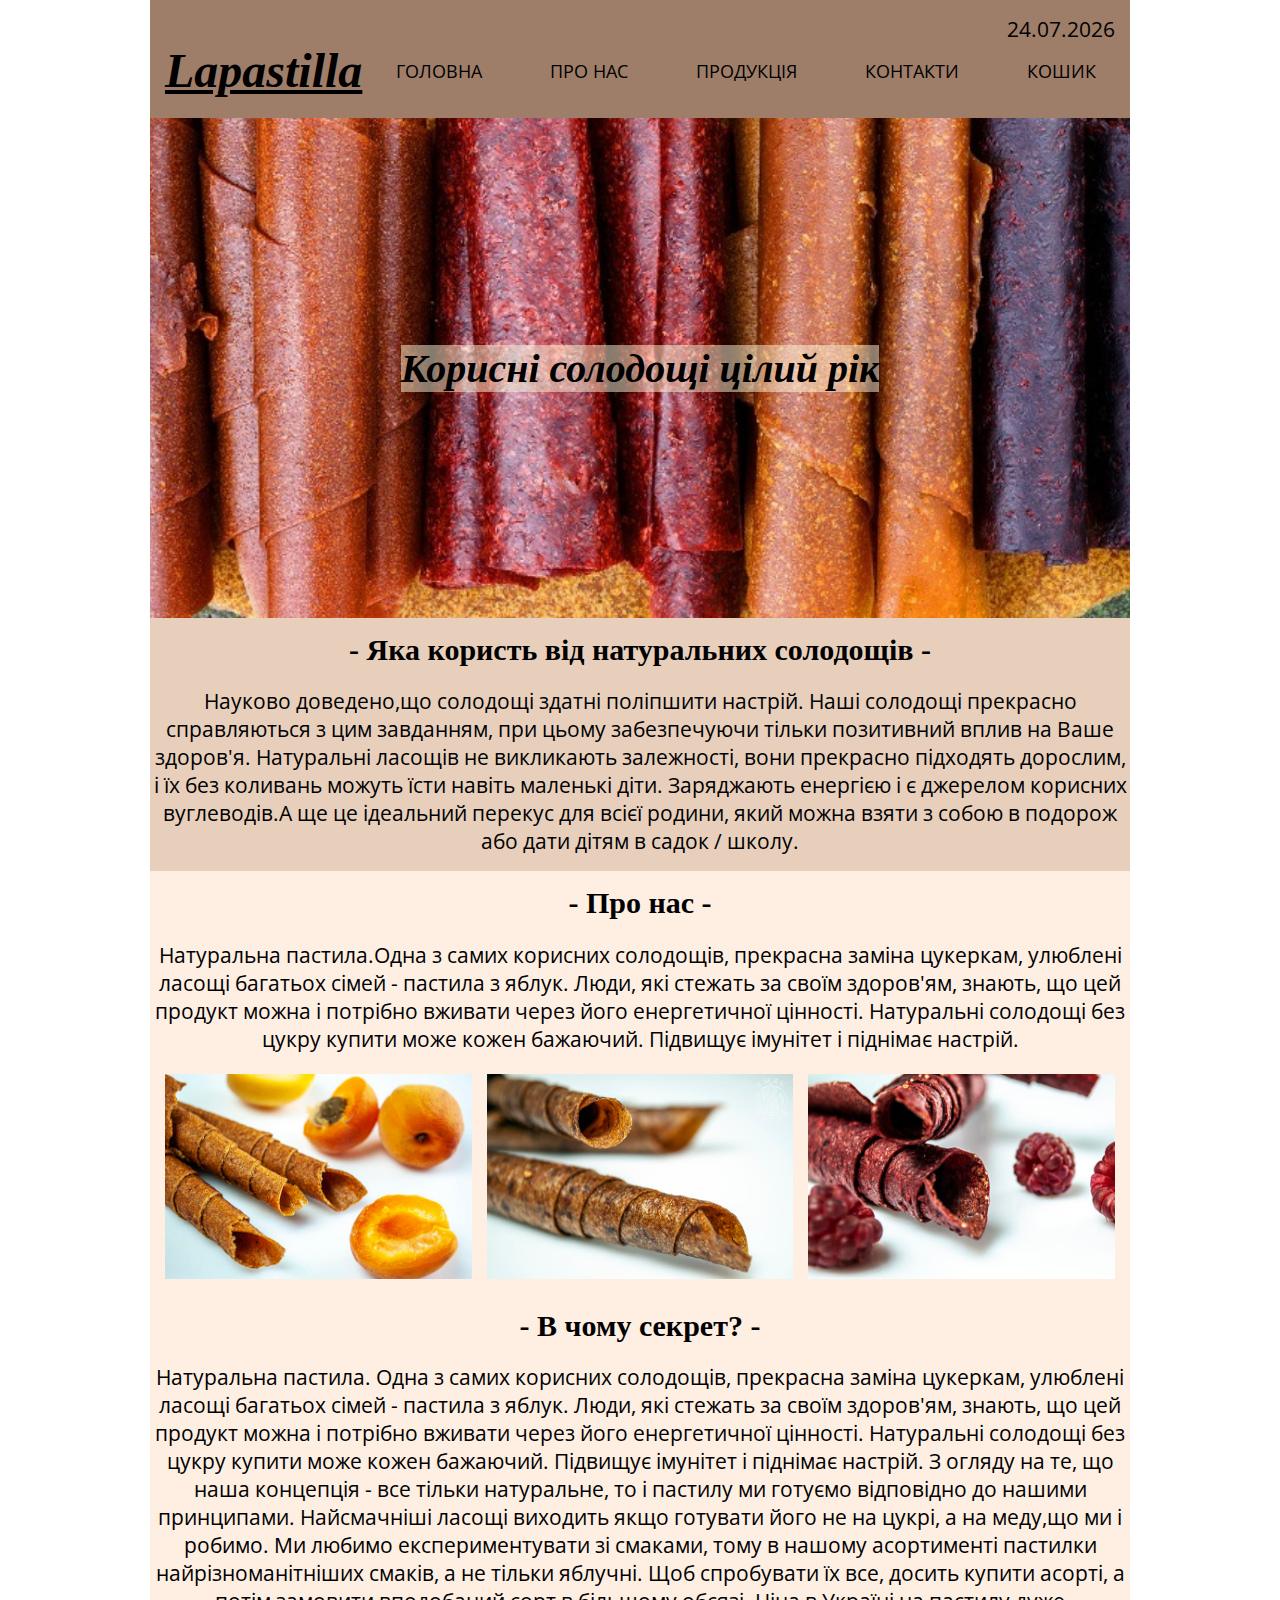
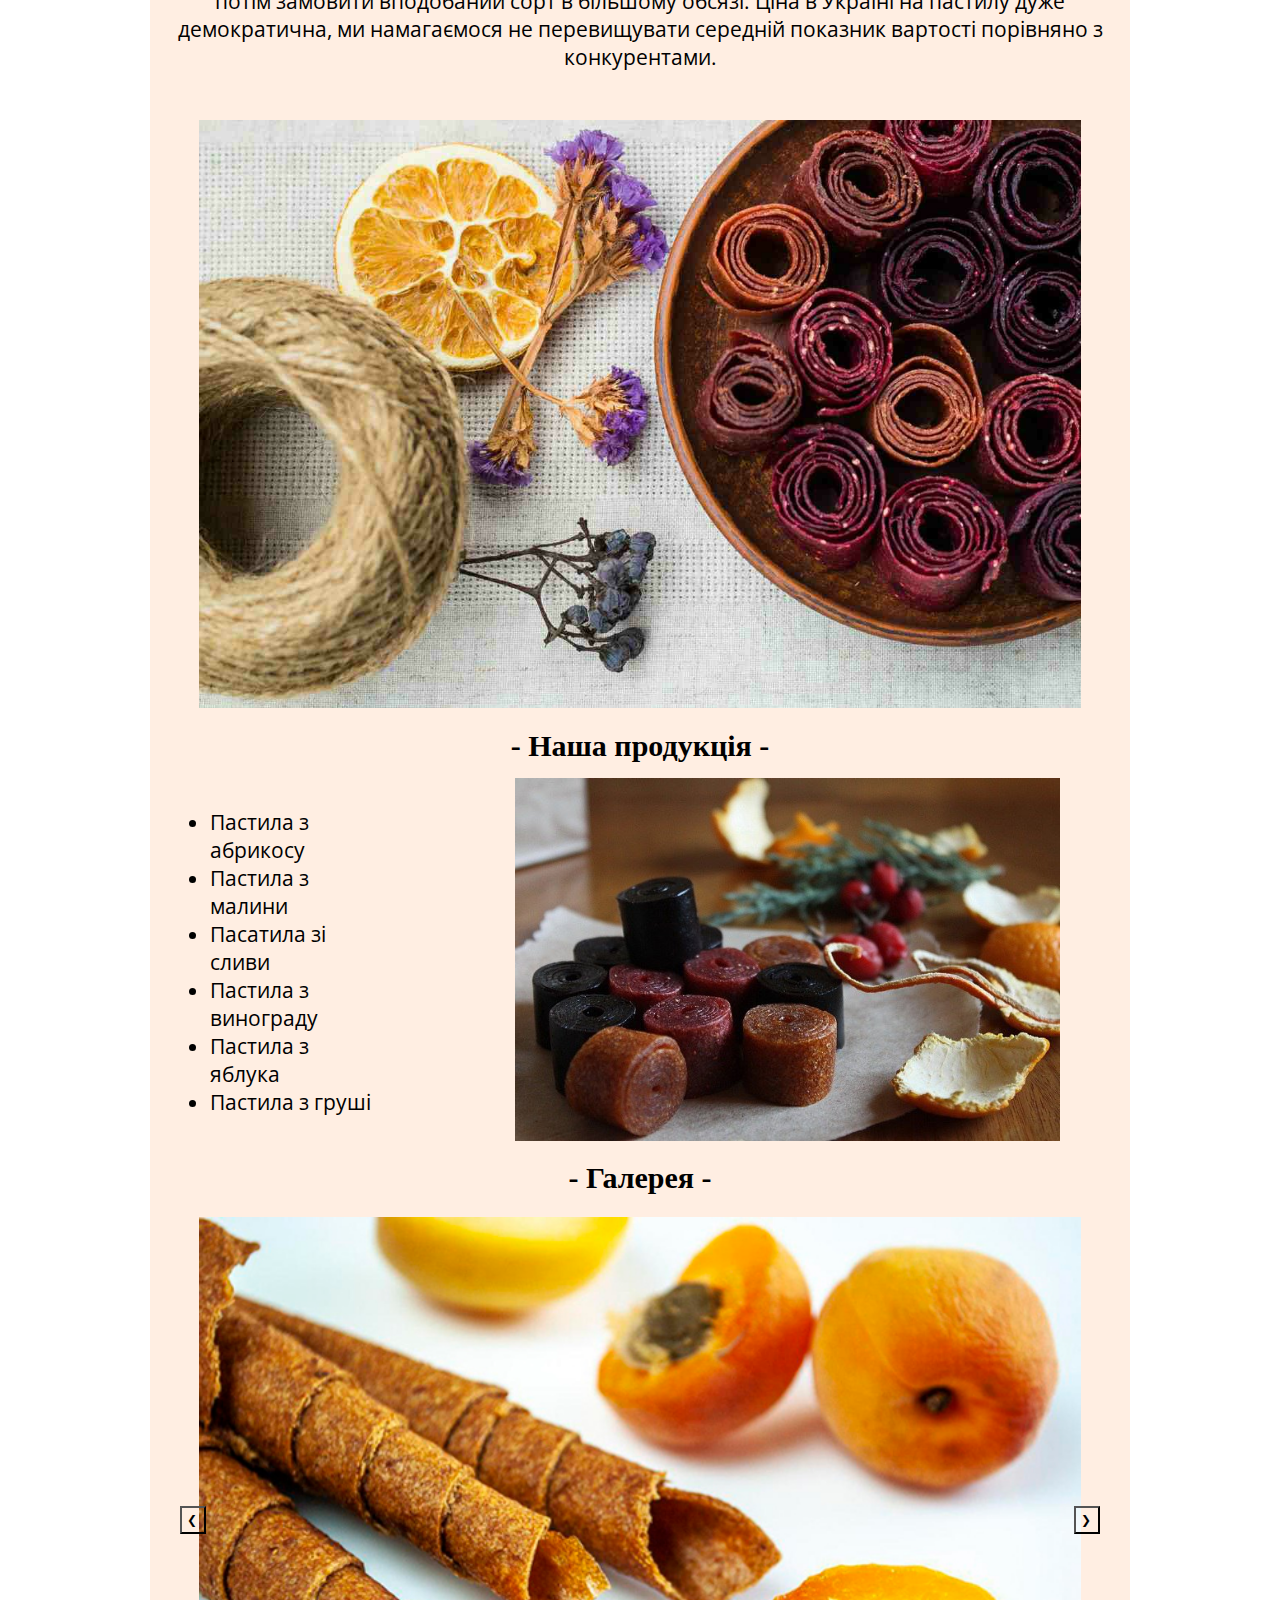
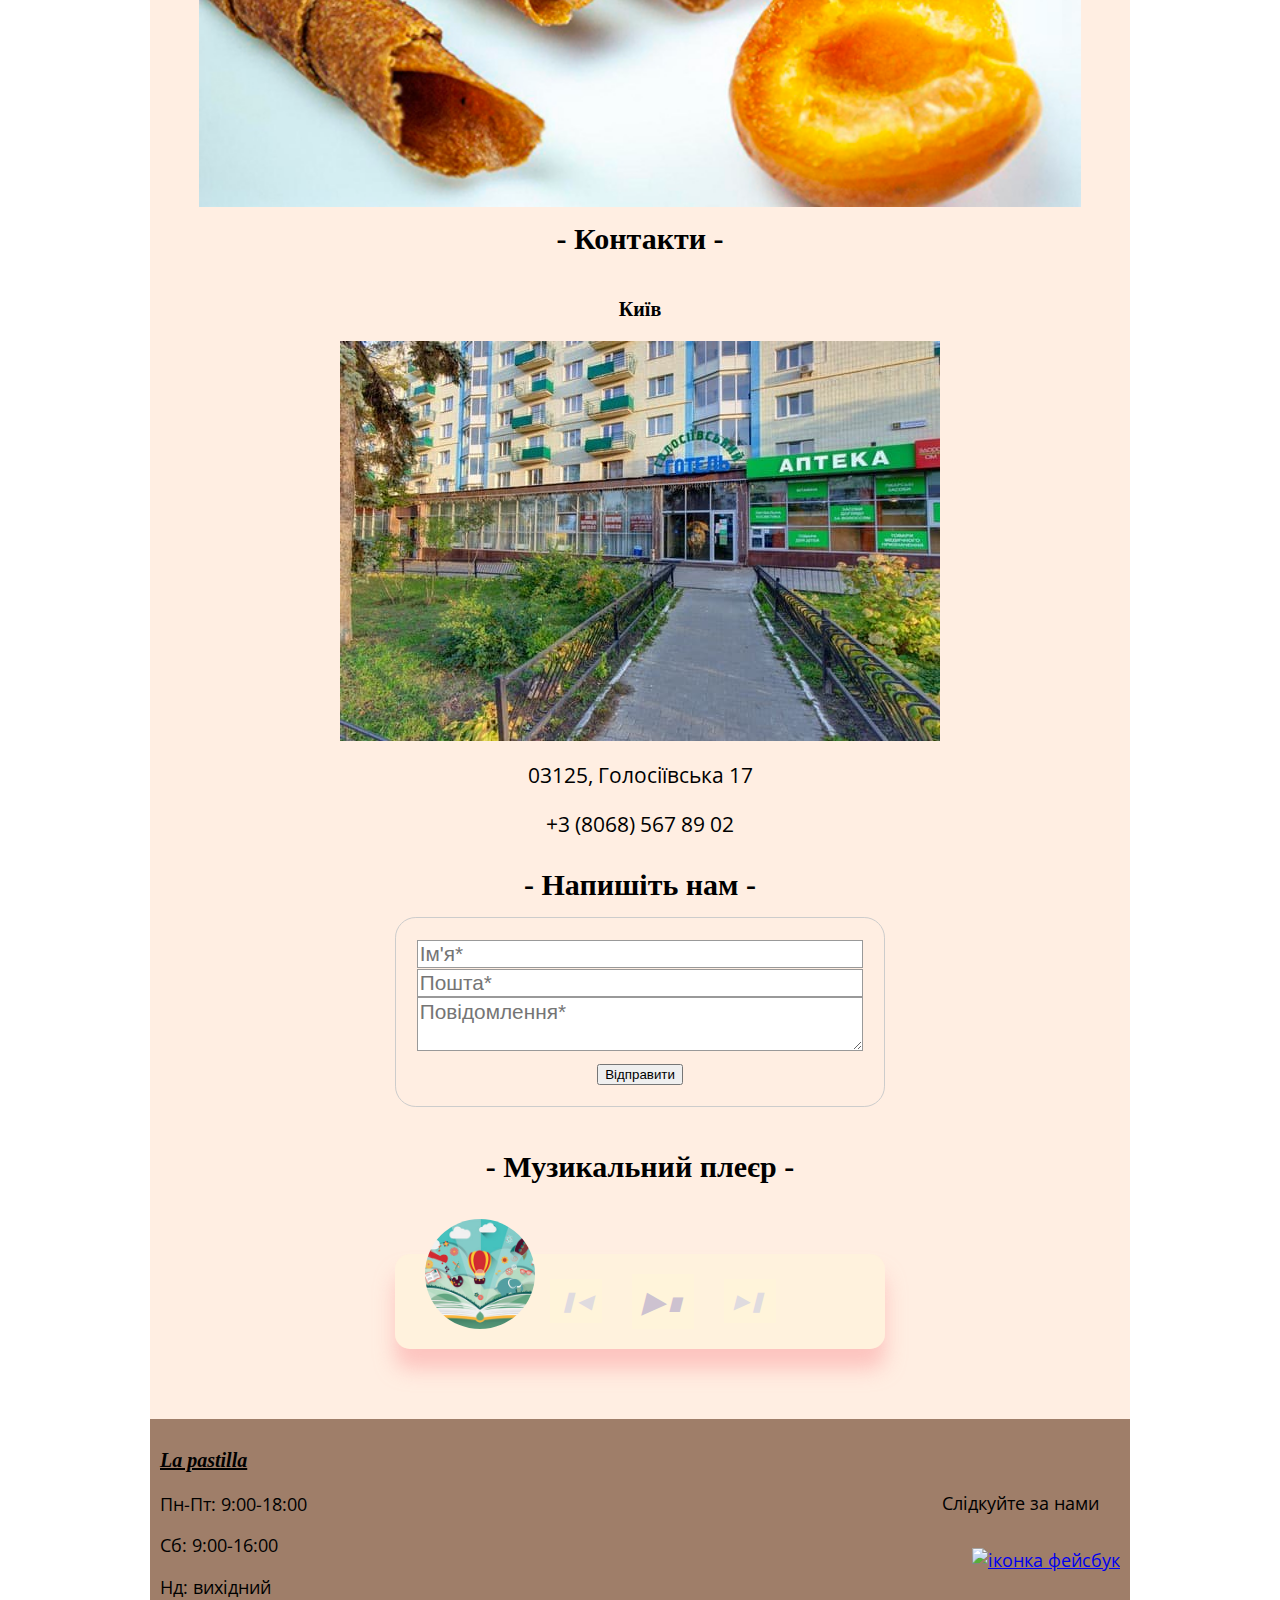
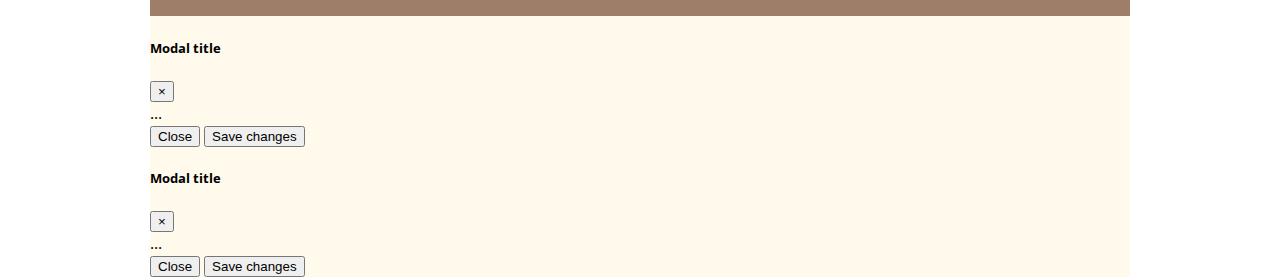
==== commit 8ae3f275: "css added" ====
--- a/index.html
+++ b/index.html
@@ -10,15 +10,16 @@
         <link rel="stylesheet" href="css/music-player.css">
         <link rel="stylesheet" href="https://cdn.jsdelivr.net/npm/bootstrap@4.5.3/dist/css/bootstrap.min.css" integrity="sha384-TX8t27EcRE3e/ihU7zmQxVncDAy5uIKz4rEkgIXeMed4M0jlfIDPvg6uqKI2xXr2" crossorigin="anonymous">
     </head>
-    
-        <body class="container">
-        
+    <body class="container">
         <header id="home">
-        <div class="clock"></div>
+            <div class="clock-date">
+                <div class="clock"></div>
+                <div id="current-date-block"></div>
+            </div>
             <nav class="navigation-container">
                 <a href="#home" class="logo" lang="en">Lapastilla</a>
                 <label class="burger-icon" for="burger-checkbox">☰</label>
-                 <input type="checkbox" id="burger-checkbox">
+                <input type="checkbox" id="burger-checkbox">
                 <div class="menu-items">
                     <a href="#home">Головна</a>
                     <a href="#about">Про нас</a>
@@ -30,93 +31,72 @@
             <div class="banner">
                 <h1>Корисні солодощі цілий рік</h1>
             </div>
-        </header> 
+        </header>
         <main>
             <div class="product-pluses">
-              <h2> - Яка користь від натуральних солодощів - </h2>
+                <h2>- Яка користь від натуральних солодощів - </h2>
                 <p class="text-pluses">Науково доведено,що солодощі здатні поліпшити настрій. Наші солодощі прекрасно справляються з цим завданням, при цьому забезпечуючи тільки позитивний вплив на Ваше здоров'я.
                    Натуральні ласощів не викликають залежності, вони прекрасно підходять дорослим, і їх без коливань можуть їсти навіть маленькі діти.
                    Заряджають енергією і є джерелом корисних вуглеводів.А ще це ідеальний перекус для всієї родини, який можна взяти з собою в подорож або дати дітям в садок / школу.</p>
             </div>
             <div id="about">
-                <h2> - Про нас - </h2>
-                <br>
+                <h2>- Про нас - </h2>
                 <p>Натуральна пастила.Одна з самих корисних солодощів, прекрасна заміна цукеркам, улюблені ласощі багатьох сімей - пастила з яблук. Люди, які стежать за своїм здоров'ям, знають, що цей продукт можна і потрібно вживати через його енергетичної цінності. Натуральні солодощі без цукру купити може кожен бажаючий. Підвищує імунітет і піднімає настрій.
                 </p>
-            <div class="about-container">
-                <img src="img/apricot.jpg" class="about-container-img" alt="абрикос">
-                <img src="img/pear.jpg" class="about-container-img" alt="груша">
-                <img src="img/raspberry.jpg" class="about-container-img" alt="малина">
-            </div>
+                <div class="about-container">
+                    <img src="img/apricot.jpg" class="about-container-img" alt="абрикос">
+                    <img src="img/pear.jpg" class="about-container-img" alt="груша">
+                    <img src="img/raspberry.jpg" class="about-container-img" alt="малина">
+                </div>
             </div>
             <div class="secret-container">
-            <h2> - В чому секрет? - </h2>
-            <br>
-            <p>Натуральна пастила. Одна з самих корисних солодощів, прекрасна заміна цукеркам, улюблені ласощі багатьох сімей - пастила з яблук. Люди, які стежать за своїм здоров'ям, знають, що цей продукт можна і потрібно вживати через його енергетичної цінності. Натуральні солодощі без цукру купити може кожен бажаючий. Підвищує імунітет і піднімає настрій.
+                <h2>- В чому секрет? - </h2>
+                <p>Натуральна пастила. Одна з самих корисних солодощів, прекрасна заміна цукеркам, улюблені ласощі багатьох сімей - пастила з яблук. Люди, які стежать за своїм здоров'ям, знають, що цей продукт можна і потрібно вживати через його енергетичної цінності. Натуральні солодощі без цукру купити може кожен бажаючий. Підвищує імунітет і піднімає настрій.
                З огляду на те, що наша концепція - все тільки натуральне, то і пастилу ми готуємо відповідно до нашими принципами. Найсмачніші ласощі виходить якщо готувати його не на цукрі, а на меду,що ми і робимо. Ми любимо експериментувати зі смаками, тому в нашому асортименті пастилки найрізноманітніших смаків, а не тільки яблучні. Щоб спробувати їх все, досить купити асорті, а потім замовити вподобаний сорт в більшому обсязі. Ціна в Україні на пастилу дуже демократична, ми намагаємося не перевищувати середній показник вартості порівняно з конкурентами.
             </p>
-            <br>
-            <img class="secret-container-img" src="img/on table.jpg" alt="пастила">
+                <br>
+                <img class="secret-container-img" src="img/on table.jpg" alt="пастила">
             </div>
+            <h2 class="our-products-title">- Наша продукція - </h2>
             <div class="our-products">
-            <h2> - Наша продукція - </h2>
-                <ul class="our-products-list">
-                    <li>Пастила з абрикосу</li>
-                    <li>Пастила з малини</li>
-                    <li>Пасатила зі сливи</li>
-                    <li>Пастила з винограду</li>
-                    <li>Пастила з яблука</li>
-                    <li>Пастила з груші</li>
-                </ul>
+                <div class="our-products-list">
+                    <ul class="our-products-list">
+                        <li>Пастила з абрикосу</li>
+                        <li>Пастила з малини</li>
+                        <li>Пасатила зі сливи</li>
+                        <li>Пастила з винограду</li>
+                        <li>Пастила з яблука</li>
+                        <li>Пастила з груші</li>
+                    </ul>
+                </div>
+                <div class="new-year-pastila">
+                    <img class="new-year-pastila-img" src="img/new year pastila.jpg" alt="пастила новорічна">
+                </div>
             </div>
             <div class="galery">
-            <h2 > - Галерея - </h2>
-            <br> <!--
-                <div id="carouselExampleControls" class="carousel slide" data-ride="carousel">
-            <div class="carousel-inner">
-                <div class="carousel-item active">
-                <img  src="img/apple.jpg" class="d-block w-100"  alt="яблуко" >
-                </div>
-                <div class="carousel-item">
-                <img  src="img/raspberry.jpg" class="d-block w-100" alt="малина">
-                </div>
-                <div  class="carousel-item">
-                <img src="img/apricot.jpg" class="d-block w-100" alt="абрикос">
-                </div>
-            </div>
-            <a class="carousel-control-prev" href="#carouselExampleControls" role="button" data-slide="prev">
-                <span class="carousel-control-prev-icon" aria-hidden="true"></span>
-                <span class="sr-only">Previous</span>
-            </a>
-            <a class="carousel-control-next" href="#carouselExampleControls" role="button" data-slide="next">
-                <span class="carousel-control-next-icon" aria-hidden="true"></span>
-                <span class="sr-only">Next</span>
-            </a>
-            </div>
-            </div> 
-             -->
-            
+                <h2>- Галерея - </h2>
+                <br>
         </main>
         <div class="carousel">
-                <div class="carousel-container">
+            <div class="carousel-container">
                 <img class="carousel-container-img" src="img/apricot.jpg" alt="абрикос">
-                </div>
-                <div class="btn caurosel">
+            </div>
+            <div class="btn caurosel">
                 <button class="btn-back">&#10094;</button>
                 <button class="btn-forward">&#10095;</button>
-                </div>
             </div>
+        </div>
         <footer class='footer-container'>
             <div id="contacts">
-                <h2> - Контакти - </h2>
-                 <br>
+                <h2>- Контакти - </h2>
+                <br>
                 <h3>Київ</h3>
                 <img src="img/kiev.jpg" class="contacts-img" alt="київ">
                 <p class="adress">03125, Голосіївська 17</p>
                 <p class="phone">+3 (8068) 567 89 02</p>
             </div>
             <div id="contact-us">
-                <h2 id ="contacts"> - Напишіть нам - </h2>
+                <h2 id="contacts">- Напишіть нам - </h2>
                 <form id="data">
                     <input type="text" placeholder="Ім'я*" required name="user-name">
                     <br>
@@ -129,92 +109,89 @@
                 <br>
             </div>
             <div class="music-player">
-             <h2> - Музикальний плеєр - </h2>
-            <div class="music-container" id="music-container">
-            <div class="music-info">
-                <h4 id="title"></h4>
-                <div class="progress-container" id="progress-container">
-                <div class="progress" id="progress"></div>
+                <h2>- Музикальний плеєр - </h2>
+                <div class="music-container" id="music-container">
+                    <div class="music-info">
+                        <h4 id="title"></h4>
+                        <div class="progress-container" id="progress-container">
+                            <div class="progress" id="progress"></div>
+                        </div>
+                    </div>
+                    <audio src="music/ukulele.mp3" id="audio"></audio>
+                    <div class="img-container">
+                        <img src="img/ukulele.jpg" alt="music-cover" id="cover"/>
+                    </div>
+                    <div class="navigation">
+                        <button id="prev" class="action-btn">
+                            <i class="fas fa-backward">❚◀ </i>
+                        </button>
+                        <button id="play" class="action-btn action-btn-big">
+                            <i class="fas fa-play">▶∎</i>
+                        </button>
+                        <button id="next" class="action-btn">
+                            <i class="fas fa-forward">▶❚</i>
+                        </button>
+                    </div>
                 </div>
             </div>
-
-            <audio src="music/ukulele.mp3" id="audio"></audio>
-
-            <div class="img-container">
-                <img src="img/ukulele.jpg" alt="music-cover" id="cover" />
+            <footer class="footer-container">
+                <div id="work-time">
+                    <div>
+                        <h3 lang="en" class="footer-logo">La pastilla</h3>
+                        <p>Пн-Пт: 9:00-18:00</p>
+                        <p>Сб: 9:00-16:00</p>
+                        <p>Нд: вихідний</p>
+                    </div>
+                    <div>
+                        <p>Слідкуйте за нами</p>
+                        <a href="http://www.facebook.com">
+                            <img src="img/facebook-app-logo.svg" class="facebook-icon" alt="іконка фейсбук"/>
+                        </a>
+                    </div>
+                </div>
+            </footer>
+            <!--Buy Modal-->
+            <div class="modal fade" id="productbuyModal" tabindex="-1" aria-labelledby="exampleModalLabel" aria-hidden="true">
+                <div class="modal-dialog">
+                    <div class="modal-content">
+                        <div class="modal-header">
+                            <h5 class="modal-title" id="productbuyModalLabel">Modal title</h5>
+                            <button type="button" class="close" data-dismiss="modal" aria-label="Close">
+                                <span aria-hidden="true">&times;</span>
+                            </button>
+                        </div>
+                        <div class="modal-body">...
+      </div>
+                        <div class="modal-footer">
+                            <button type="button" class="btn btn-secondary" data-dismiss="modal">Close</button>
+                            <button type="button" class="btn btn-primary">Save changes</button>
+                        </div>
+                    </div>
+                </div>
             </div>
-            <div class="navigation">
-                <button id="prev" class="action-btn">
-                <i class="fas fa-backward">❚◀ </i>
-                </button>
-                <button id="play" class="action-btn action-btn-big">
-                <i class="fas fa-play">▶∎</i>
-                </button>
-                <button id="next" class="action-btn">
-                <i class="fas fa-forward">▶❚</i>
-                </button>
+            <!--Cart Modal-->
+            <div class="modal fade" id="cartModal" tabindex="-1" aria-labelledby="exampleModalLabel" aria-hidden="true">
+                <div class="modal-dialog">
+                    <div class="modal-content">
+                        <div class="modal-header">
+                            <h5 class="modal-title" id="cartModalLabel">Modal title</h5>
+                            <button type="button" class="close" data-dismiss="modal" aria-label="Close">
+                                <span aria-hidden="true">&times;</span>
+                            </button>
+                        </div>
+                        <div class="modal-body">...
+      </div>
+                        <div class="modal-footer">
+                            <button type="button" class="btn btn-secondary" data-dismiss="modal">Close</button>
+                            <button type="button" class="btn btn-primary">Save changes</button>
+                        </div>
+                    </div>
+                </div>
             </div>
-            </div>
-            </div>
-                <footer class="footer-container">
-           <div id="work-time">
-            <div >
-                <h3 lang="en" class="footer-logo">La pastilla</h3>
-                <p>Пн-Пт: 9:00-18:00</p>
-                <p>Сб: 9:00-16:00</p>
-                <p>Нд: вихідний</p>
-            </div>
-            <div >
-                <p>Слідкуйте за нами</p>
-                <a  href="http://www.facebook.com"><img src="img/facebook-app-logo.svg"class="facebook-icon" alt="іконка фейсбук"/></a>
-            </div>
-            </div>
-        </footer>
-         <!--Buy Modal-->
-        <div class="modal fade" id="productbuyModal" tabindex="-1" aria-labelledby="exampleModalLabel" aria-hidden="true">
-  <div class="modal-dialog">
-    <div class="modal-content">
-      <div class="modal-header">
-        <h5 class="modal-title" id="productbuyModalLabel">Modal title</h5>
-        <button type="button" class="close" data-dismiss="modal" aria-label="Close">
-          <span aria-hidden="true">&times;</span>
-        </button>
-      </div>
-      <div class="modal-body">
-        ...
-      </div>
-      <div class="modal-footer">
-        <button type="button" class="btn btn-secondary" data-dismiss="modal">Close</button>
-        <button type="button" class="btn btn-primary">Save changes</button>
-      </div>
-    </div>
-  </div>
-</div>
-<!--Cart Modal-->
-        <div class="modal fade" id="cartModal" tabindex="-1" aria-labelledby="exampleModalLabel" aria-hidden="true">
-  <div class="modal-dialog">
-    <div class="modal-content">
-      <div class="modal-header">
-        <h5 class="modal-title" id="cartModalLabel">Modal title</h5>
-        <button type="button" class="close" data-dismiss="modal" aria-label="Close">
-          <span aria-hidden="true">&times;</span>
-        </button>
-      </div>
-      <div class="modal-body">
-        ...
-      </div>
-      <div class="modal-footer">
-        <button type="button" class="btn btn-secondary" data-dismiss="modal">Close</button>
-        <button type="button" class="btn btn-primary">Save changes</button>
-      </div>
-    </div>
-  </div>
-</div>
-    
-    <script src="https://code.jquery.com/jquery-3.5.1.slim.min.js" integrity="sha384-DfXdz2htPH0lsSSs5nCTpuj/zy4C+OGpamoFVy38MVBnE+IbbVYUew+OrCXaRkfj" crossorigin="anonymous"></script>
-    <script src="https://cdn.jsdelivr.net/npm/bootstrap@4.5.3/dist/js/bootstrap.bundle.min.js" integrity="sha384-ho+j7jyWK8fNQe+A12Hb8AhRq26LrZ/JpcUGGOn+Y7RsweNrtN/tE3MoK7ZeZDyx" crossorigin="anonymous"></script>
-    <script src="js/carousel.js"></script> 
-    <script src="js/clock.js"></script>
-    <script src="js/music-player.js"></script>
-    </body> 
+            <script src="https://code.jquery.com/jquery-3.5.1.slim.min.js" integrity="sha384-DfXdz2htPH0lsSSs5nCTpuj/zy4C+OGpamoFVy38MVBnE+IbbVYUew+OrCXaRkfj" crossorigin="anonymous"></script>
+            <script src="https://cdn.jsdelivr.net/npm/bootstrap@4.5.3/dist/js/bootstrap.bundle.min.js" integrity="sha384-ho+j7jyWK8fNQe+A12Hb8AhRq26LrZ/JpcUGGOn+Y7RsweNrtN/tE3MoK7ZeZDyx" crossorigin="anonymous"></script>
+            <script src="js/carousel.js"></script>
+            <script src="js/clock.js"></script>
+            <script src="js/music-player.js"></script>
+    </body>
 </html>
--- a/css/index.css
+++ b/css/index.css
@@ -12,7 +12,7 @@
 
 header .banner h1 {
     font-style: italic;
-    font-family:'BaskervilleDisplayPT-Regular';
+    font-family: 'BaskervilleDisplayPT-Regular';
     font-size: 40px;
     color: var(--main-color);
     background: rgba(255,245,215,.5);
@@ -48,16 +48,15 @@
 .about-container {
     display: grid;
     grid-template-columns: repeat(3, 1fr);
-    grid-gap: 35px;
-    margin-left: 10px;
-    margin-right: 10px;
+    grid-gap: 15px;
+    margin-left: 15px;
+    margin-right: 15px;
 }
 
 .about-container-img {
     display: block;
     width: 100%;
     padding-bottom: 15px;
-   
 }
 
 .secret-container {
@@ -73,15 +72,44 @@
     text-align: center;
 }
 
+.our-products-title {
+    background: rgba(255, 238, 226);
+    margin: 0;
+    padding-bottom: 15px;
+}
+
 .our-products {
     width: 100%;
     background: rgba(255, 238, 226);
-    margin: 0;
+    display: flex;
+    align-items: center;
+    
+      
+}
+
+
+@media screen and (max-width: 320px) {
+  .our-products  {
+    flex-direction: column;
+  }
+}
+
+.new-year-pastila {
+    width: 100%;
+    padding-right: 70px;
+
+}
+.new-year-pastila-img {
+
+    width: 100%;
+   
 }
 
 .our-products-list {
-    margin: 0;
-    font-size: 1.3rem;
+  
+    font-size: 1.3rem;
+    width: 60%;
+    padding-left: 30px;
 }
 
 .galery {
@@ -107,9 +135,9 @@
 .btn-caurosel {
     background: rgba(255, 238, 226);
 }
+
 .btn-back {
-    
-     position: absolute;
+    position: absolute;
     top: calc(50% - 10px);
     left: 30px;
     padding: 5px 5px;
@@ -123,12 +151,10 @@
     letter-spacing: 2px;
     background-color: transparent;
 }
-    
 
 .btn-forward {
-    
     position: absolute;
-    top:calc(50% - 10px);
+    top: calc(50% - 10px);
     right: 30px;
     padding: 5px 5px;
     margin-top: 4px;
@@ -139,7 +165,8 @@
     text-align: centre;
     transition: all 0.7s;
     letter-spacing: 2px;
-    background-color: transparent;}
+    background-color: transparent;
+}
 
 .carousel-container-img {
     width: 90%;
@@ -152,9 +179,7 @@
     display: block;
     text-align: center;
     padding-bottom: 15px;
-    
-}
-
+}
 
 .contacts-img {
     display: inline-block;
@@ -163,7 +188,6 @@
     height: auto;
 }
 
-
 .adress {
     margin-top: 15px;
     font-size: 1.3rem;
@@ -174,12 +198,11 @@
     font-size: 1.3rem;
 }
 
-#data{
+#data {
     width: 50%;
     margin: auto;
-    
-    }
- 
+}
+
 form {
     margin: 0;
     width: 350px;
@@ -193,18 +216,26 @@
     text-align: center;
     background: rgba(255, 238, 226);
     font-size: 1.3rem;
-  
 }
 
 input, textarea {
     font: 1em sans-serif;
-    width:100%;
+    width: 100%;
     box-sizing: border-box;
     border: 1px solid #999;
 }
+
 .button-card-button {
-
-    width:100%;
-    margin: auto;
-    
-}
+    width: 100%;
+    margin: auto;
+}
+
+/*.callback-form {
+  background-image: url(//res2.weblium.site/res/5bc7111959a60a0024e4398e/5bc71b5759a60a0024e46028_optimized_1920);
+  width: 100%;
+  background-position-x: 50%;
+  background-position-y: 50%;
+  background-size: cover;
+  background-attachment: fixed;
+  background-repeat: no-repeat;
+}--- a/css/sheared.css
+++ b/css/sheared.css
@@ -1,14 +1,26 @@
-@import url('https://fonts.googleapis.com/css2?family=Open+Sans&display=swap'); 
-:root {
+@import url('https://fonts.googleapis.com/css2?family=Open+Sans&display=swap'); :root {
     font-family: 'Open Sans', sans-serif;
-    --main-color:black;  scroll-behavior: smooth;
+    --main-color:black; scroll-behavior: smooth;
 }
+
 .clock {
     display: block;
-    background: rgba(159, 126, 105);
     padding-left: 15px;
     padding-top: 15px;
+}
+
+.clock-date {
+    display: flex;
+    align-items: center;
+    justify-content: space-between;
+    background: rgba(159, 126, 105);
     font-size: 1.3rem;
+}
+
+#current-date-block {
+    display: block;
+    padding-right: 15px;
+    padding-top: 15px;
 }
 
 body {
@@ -17,26 +29,25 @@
 }
 
 .navigation-container {
-
     background: rgba(159, 126, 105);
     padding-bottom: 20px;
     font-size: 1.1rem;
+}
 
-}
 .logo {
     font-weight: bold;
     font-style: italic;
     color: var(--main-color);
     text-decoration: underline;
     padding-left: 15px;
-   font-family: 'Prata', serif;
+    font-family: 'Prata', serif;
 }
 
 header nav .logo {
     font-family: 'Prata', serif;
     font-size: 3.0rem;
     color: var(--main-color);
-    padding-right: 
+    padding-right:
 }
 
 #burger-checkbox {
@@ -62,7 +73,6 @@
 
 .menu-items a:hover {
     border-color: var(--accent-color);
-    
 }
 
 @media (min-width: 769px) {
@@ -86,23 +96,17 @@
     }
 }
 
-
-
 h2 {
-    font-family:'BaskervilleDisplayPT-Regular';
+    font-family: 'BaskervilleDisplayPT-Regular';
     font-size: 30px;
     color: var(--main-color);
     text-align: center;
     padding-top: 15px;
     margin: 0;
-    
-    
 }
-    
-
 
 h3 {
-    font-family:'BaskervilleDisplayPT-Regular';
+    font-family: 'BaskervilleDisplayPT-Regular';
     font-size: 20px;
     color: var(--main-color);
     font-weight: bold;
@@ -111,12 +115,12 @@
 .footer-container {
     background: rgba(255,245,215,.5);
 }
+
 .footer-logo {
     font-style: italic;
     font-weight: bold;
-     text-decoration: underline;
-     font-family: 'Prata', serif;
-
+    text-decoration: underline;
+    font-family: 'Prata', serif;
 }
 
 #work-time {
@@ -134,5 +138,3 @@
     margin-left: 30px;
     margin-top: 15px;
 }
-
-
--- a/css/music-player.css
+++ b/css/music-player.css
@@ -1,139 +1,135 @@
-@import url('https://fonts.googleapis.com/css2?family=Open+Sans&display=swap'); 
-
-* {
-  box-sizing: border-box;
+@import url('https://fonts.googleapis.com/css2?family=Open+Sans&display=swap'); * {
+    box-sizing: border-box;
 }
 
 .music-player {
-  
-  display: flex;
-  flex-direction: column;
-  align-items: center;
-  justify-content: center;
-  font-family: 'Lato', sans-serif;
-  margin: 0;
-  background: rgba(255, 238, 226);
+    display: flex;
+    flex-direction: column;
+    align-items: center;
+    justify-content: center;
+    font-family: 'Lato', sans-serif;
+    margin: 0;
+    background: rgba(255, 238, 226);
 }
+
 .music-container {
-    
-  background-color: rgba(255,245,215,.5);
-  border-radius: 15px;
-  box-shadow: 0 20px 20px 0 rgba(252, 169, 169, 0.6);
-  display: flex; 
-  padding: 20px 30px;
-  position: relative;
-  margin: 70px 0;
-  z-index: 10;
-  width: 50%;
+    background-color: rgba(255,245,215,.5);
+    border-radius: 15px;
+    box-shadow: 0 20px 20px 0 rgba(252, 169, 169, 0.6);
+    display: flex;
+    padding: 20px 30px;
+    position: relative;
+    margin: 70px 0;
+    z-index: 10;
+    width: 50%;
 }
 
 .img-container {
-  position: relative;
-  width: 110px;
+    position: relative;
+    width: 110px;
 }
 
 .img-container::after {
-   content: '';
-  background-color: rgba(255,245,215,.5);
-  border-radius: 50%;
-  position: absolute;
-  bottom: 100%;
-  left: 50%;
-  width: 10px;
-  height: 10px;
-  transform: translate(-50%, 50%);
+    content: '';
+    background-color: rgba(255,245,215,.5);
+    border-radius: 50%;
+    position: absolute;
+    bottom: 100%;
+    left: 50%;
+    width: 10px;
+    height: 10px;
+    transform: translate(-50%, 50%);
 }
 
 .img-container img {
-  border-radius: 50%;
-  object-fit: cover;
-  height: 110px;
-  width: inherit;
-  position: absolute;
-  bottom: 0;
-  left: 0;
-  animation: rotate 3s linear infinite;
-
-  animation-play-state: paused;
+    border-radius: 50%;
+    object-fit: cover;
+    height: 110px;
+    width: inherit;
+    position: absolute;
+    bottom: 0;
+    left: 0;
+    animation: rotate 3s linear infinite;
+    animation-play-state: paused;
 }
 
 .music-container.play .img-container img {
-  animation-play-state: running;
+    animation-play-state: running;
 }
 
 @keyframes rotate {
-  from {
-    transform: rotate(0deg);
-  }
+    from {
+        transform: rotate(0deg);
+    }
 
-  to {
-    transform: rotate(360deg);
-  }
+    to {
+        transform: rotate(360deg);
+    }
 }
 
 .navigation {
-  display: flex;
-  align-items: center;
-  justify-content: center;
-  z-index: 1;
-  width: 
+    display: flex;
+    align-items: center;
+    justify-content: center;
+    z-index: 1;
+    width:
 }
 
 .action-btn {
-  background-color:  rgba(255,245,215,.5);
-  border: 0;
-  color: #dfdbdf;
-  font-size: 20px;
-  cursor: pointer;
-  padding: 10px;
-  margin: 0 15px;
+    background-color: rgba(255,245,215,.5);
+    border: 0;
+    color: #dfdbdf;
+    font-size: 20px;
+    cursor: pointer;
+    padding: 10px;
+    margin: 0 15px;
 }
 
 .action-btn.action-btn-big {
-  color: #cdc2d0;
-  font-size: 30px;
+    color: #cdc2d0;
+    font-size: 30px;
 }
 
 .action-btn:focus {
-  outline: 0;
+    outline: 0;
 }
 
 .music-info {
-  background-color: rgba(255, 255, 255, 0.5);
-  border-radius: 15px 15px 0 0;
-  position: absolute;
-  top: 0;
-  left: 20px;
-  width: calc(100% - 40px);
-  padding: 10px 10px 10px 150px;
-  opacity: 0;
-  transform: translateY(0%);
-  transition: transform 0.3s ease-in, opacity 0.3s ease-in;
-  z-index: 0;
+    background-color: rgba(255, 255, 255, 0.5);
+    border-radius: 15px 15px 0 0;
+    position: absolute;
+    top: 0;
+    left: 20px;
+    width: calc(100% - 40px);
+    padding: 10px 10px 10px 150px;
+    opacity: 0;
+    transform: translateY(0%);
+    transition: transform 0.3s ease-in, opacity 0.3s ease-in;
+    z-index: 0;
 }
 
 .music-container.play .music-info {
-  opacity: 1;
-  transform: translateY(-100%);
+    opacity: 1;
+    transform: translateY(-100%);
 }
 
 .music-info h4 {
-  margin: 0;
+    margin: 0;
 }
 
 .progress-container {
-  background: #fff;
-  border-radius: 5px;
-  cursor: pointer;
-  margin: 10px 0;
-  height: 4px;
-  width: 100%;
+    background: #fff;
+    border-radius: 5px;
+    cursor: pointer;
+    margin: 10px 0;
+    height: 4px;
+    width: 100%;
 }
 
 .progress {
-  background-color: #c4601d;
-  border-radius: 5px;
-  height: 100%;
-  width: 0%;
-  transition: width 0.1s linear;
-}+    background-color: #c4601d;
+    border-radius: 5px;
+    height: 100%;
+    width: 0%;
+    transition: width 0.1s linear;
+}
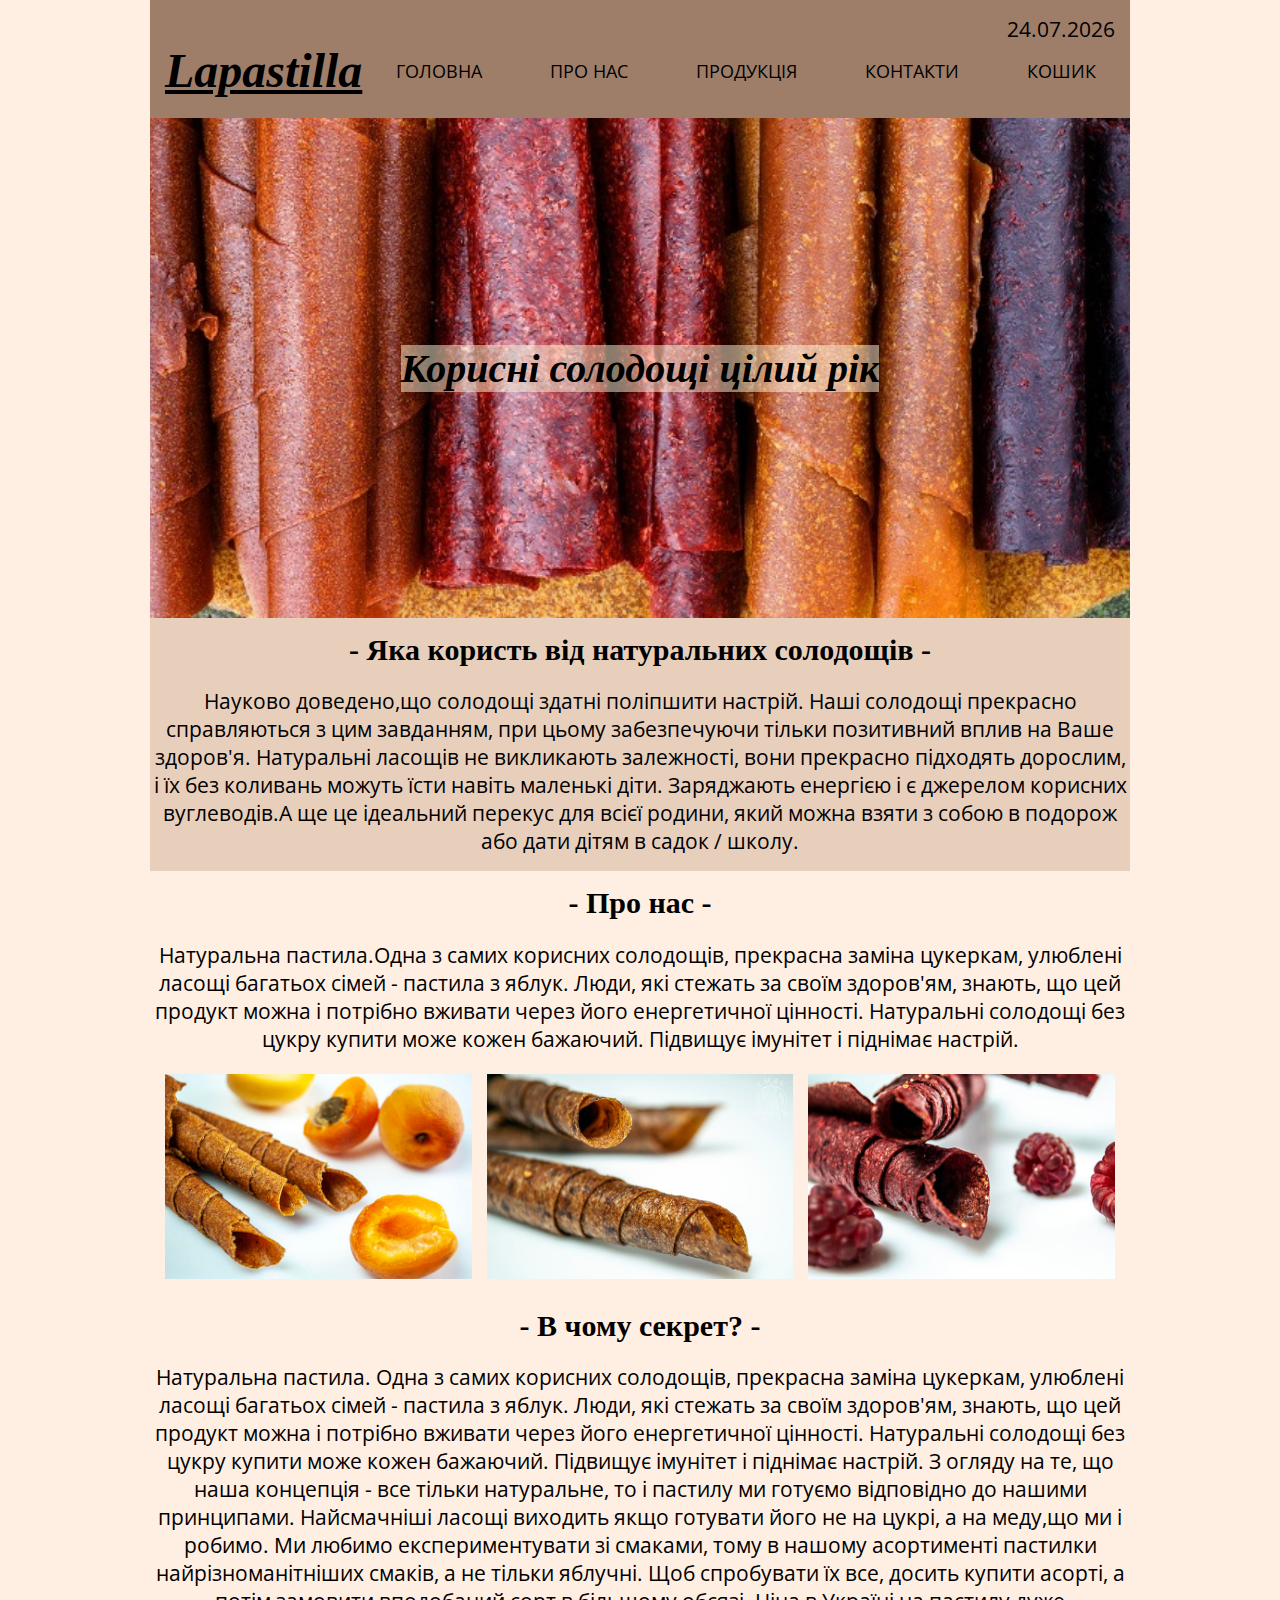
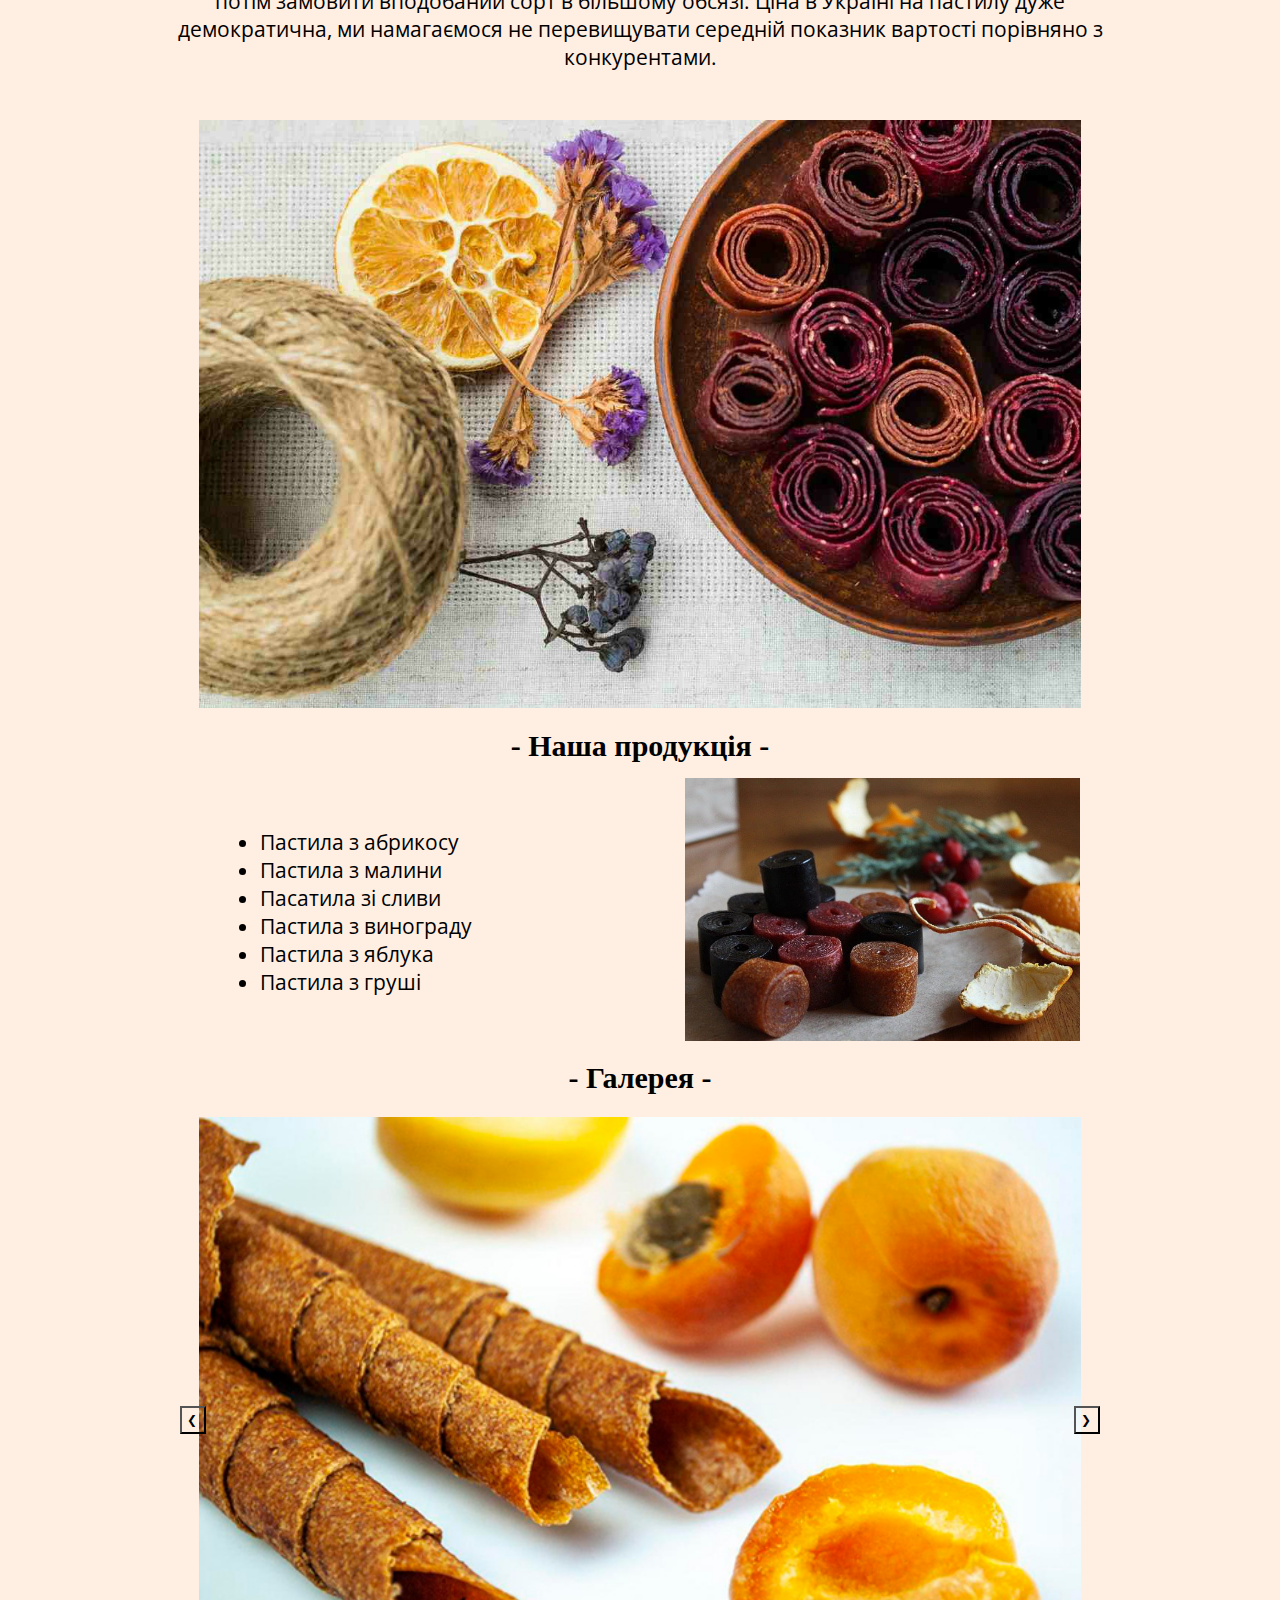
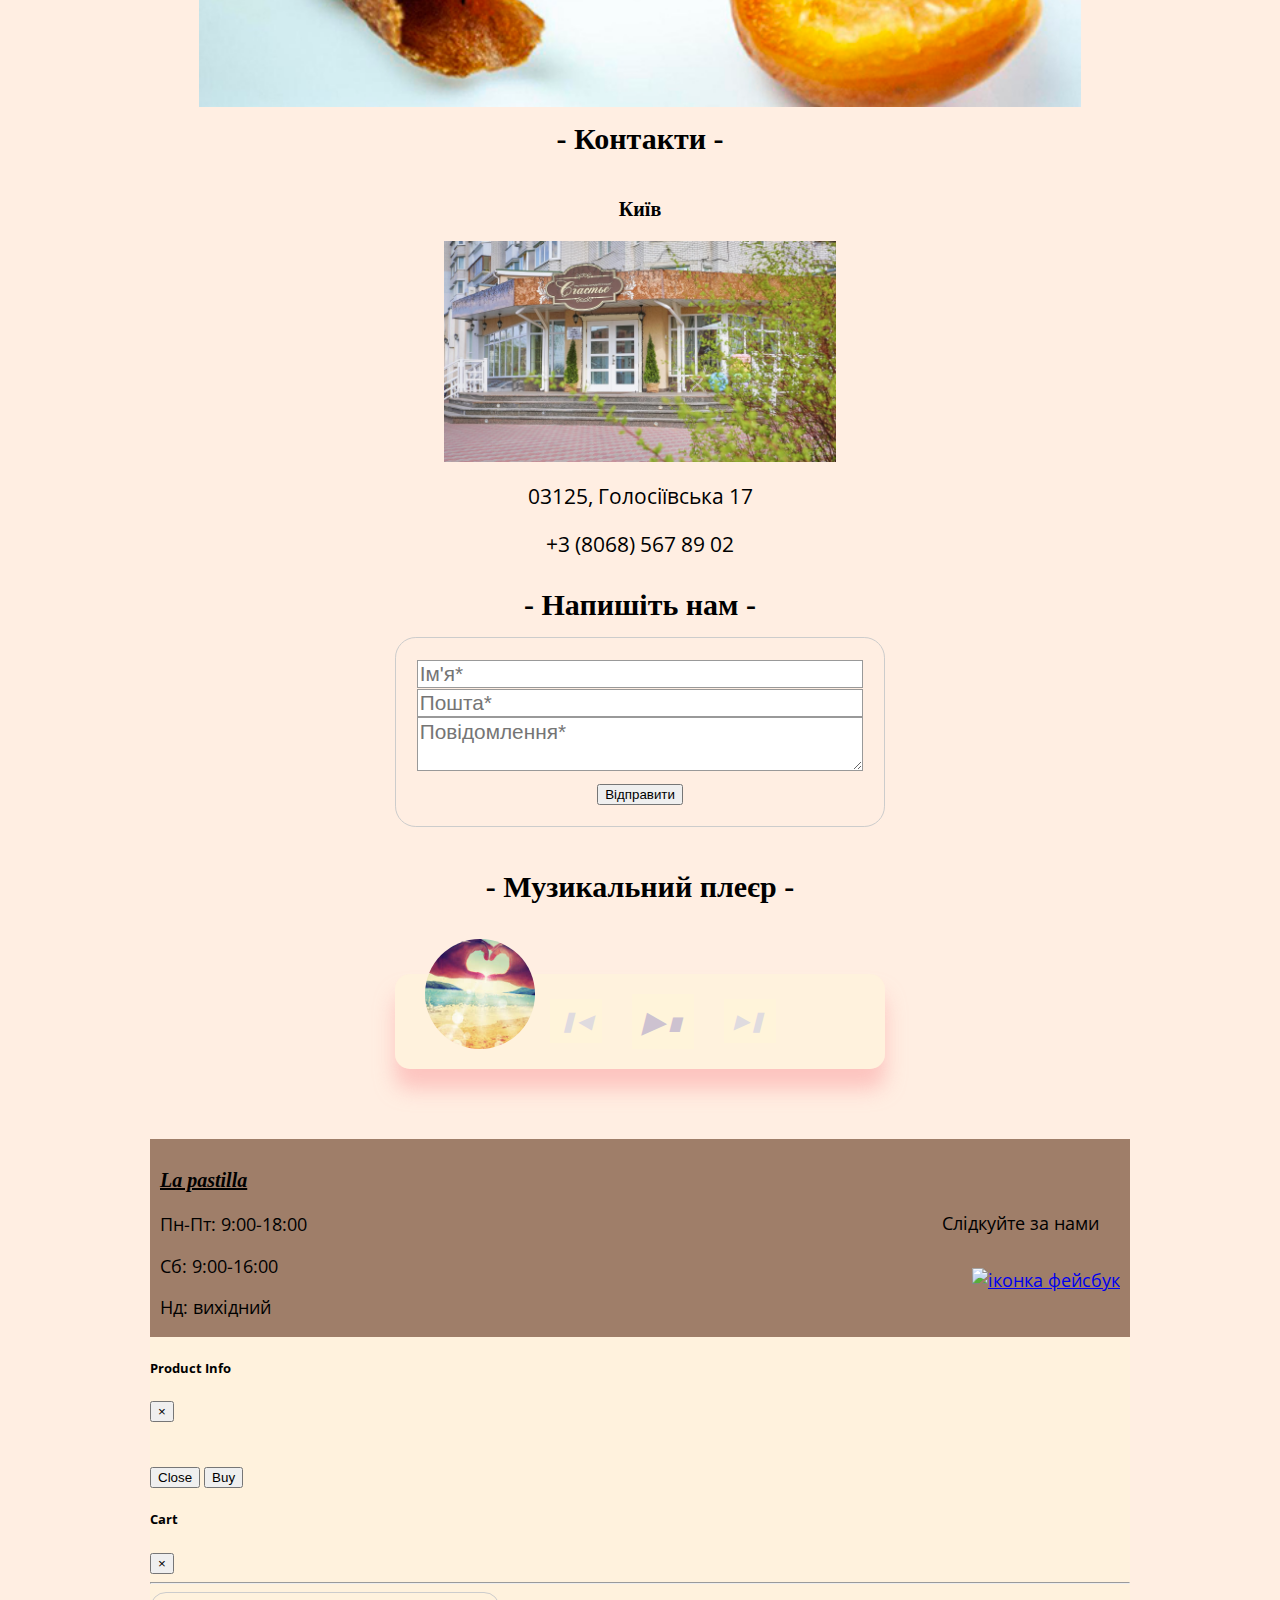
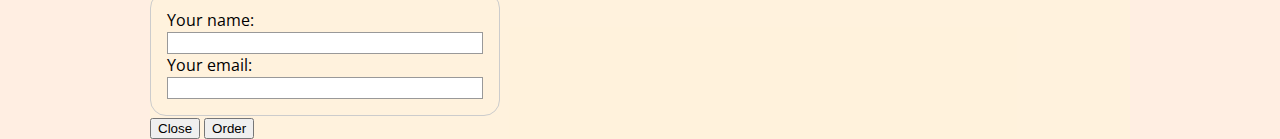
==== commit 31ff2dc0: "css added" ====
--- a/index.html
+++ b/index.html
@@ -33,6 +33,7 @@
             </div>
         </header>
         <main>
+        
             <div class="product-pluses">
                 <h2>- Яка користь від натуральних солодощів - </h2>
                 <p class="text-pluses">Науково доведено,що солодощі здатні поліпшити настрій. Наші солодощі прекрасно справляються з цим завданням, при цьому забезпечуючи тільки позитивний вплив на Ваше здоров'я.
@@ -105,6 +106,7 @@
                     <textarea placeholder="Повідомлення*" required name="user-name"></textarea>
                     <br>
                     <button type="submit" class="button card-button">Відправити</button>
+                   
                 </form>
                 <br>
             </div>
@@ -150,48 +152,71 @@
                     </div>
                 </div>
             </footer>
-            <!--Buy Modal-->
-            <div class="modal fade" id="productbuyModal" tabindex="-1" aria-labelledby="exampleModalLabel" aria-hidden="true">
-                <div class="modal-dialog">
-                    <div class="modal-content">
-                        <div class="modal-header">
-                            <h5 class="modal-title" id="productbuyModalLabel">Modal title</h5>
-                            <button type="button" class="close" data-dismiss="modal" aria-label="Close">
-                                <span aria-hidden="true">&times;</span>
-                            </button>
-                        </div>
-                        <div class="modal-body">...
+           <!-- Modal Product Info -->
+    <div class="modal fade" id="productInfoModal" tabindex="-1" role="dialog" aria-labelledby="productInfoLabel" aria-hidden="true">
+      <div class="modal-dialog" role="document">
+        <div class="modal-content">
+          <div class="modal-header">
+            <h5 class="modal-title" id="productInfoLabel">Product Info</h5>
+            <button type="button" class="close" data-dismiss="modal" aria-label="Close">
+              <span aria-hidden="true">&times;</span>
+            </button>
+          </div>
+          <div class="modal-body">
+              <img class="card-img-top" src="" alt="">
+              <h4 class="card-title"></h4>
+              <p class="card-text"></p>
+          </div>
+          <div class="modal-footer">
+            <button type="button" class="btn btn-secondary btn-close" data-dismiss="modal">Close</button>
+            <button class="btn btn-primary buy" data-id="id">Buy</button>
+          </div>
+        </div>
       </div>
-                        <div class="modal-footer">
-                            <button type="button" class="btn btn-secondary" data-dismiss="modal">Close</button>
-                            <button type="button" class="btn btn-primary">Save changes</button>
-                        </div>
-                    </div>
-                </div>
-            </div>
-            <!--Cart Modal-->
-            <div class="modal fade" id="cartModal" tabindex="-1" aria-labelledby="exampleModalLabel" aria-hidden="true">
-                <div class="modal-dialog">
-                    <div class="modal-content">
-                        <div class="modal-header">
-                            <h5 class="modal-title" id="cartModalLabel">Modal title</h5>
-                            <button type="button" class="close" data-dismiss="modal" aria-label="Close">
-                                <span aria-hidden="true">&times;</span>
-                            </button>
-                        </div>
-                        <div class="modal-body">...
+    </div>
+    
+    <!-- Modal Cart -->
+    <div class="modal fade" id="modal-cart" tabindex="-1" role="dialog" aria-labelledby="cartLabel" aria-hidden="true">
+      <div class="modal-dialog" role="document">
+        <div class="modal-content">
+          <div class="modal-header">
+            <h5 class="modal-title" id="cartLabel">Cart</h5>
+            <button type="button" class="close" data-dismiss="modal" aria-label="Close">
+              <span aria-hidden="true">&times;</span>
+            </button>
+          </div>
+          <div class="modal-body">
+            <div class="cart-product-list-container"></div>
+            <hr>
+            <div class="container">
+              <form class="form-contacts">
+                <div class="form-group row">
+                  <label for="client-name" class="col-4 col-form-label">Your name:</label>
+                  <input class="form-control col-8" type="text" id="client-name" required>
+                </div>
+                <div class="form-group row">
+                  <label for="client-email" class="col-4 col-form-label">Your email:</label>
+                  <input class="form-control col-8" type="email" id="client-email" required>
+                </div>
+              </form>
+            </div>
+          </div>
+          <div class="modal-footer">
+            <button type="button" class="btn btn-secondary btn-close" data-dismiss="modal">Close</button>
+            <button class="btn btn-primary order">Order</button>
+          </div>
+        </div>
       </div>
-                        <div class="modal-footer">
-                            <button type="button" class="btn btn-secondary" data-dismiss="modal">Close</button>
-                            <button type="button" class="btn btn-primary">Save changes</button>
-                        </div>
-                    </div>
-                </div>
-            </div>
+    </div>
             <script src="https://code.jquery.com/jquery-3.5.1.slim.min.js" integrity="sha384-DfXdz2htPH0lsSSs5nCTpuj/zy4C+OGpamoFVy38MVBnE+IbbVYUew+OrCXaRkfj" crossorigin="anonymous"></script>
             <script src="https://cdn.jsdelivr.net/npm/bootstrap@4.5.3/dist/js/bootstrap.bundle.min.js" integrity="sha384-ho+j7jyWK8fNQe+A12Hb8AhRq26LrZ/JpcUGGOn+Y7RsweNrtN/tE3MoK7ZeZDyx" crossorigin="anonymous"></script>
             <script src="js/carousel.js"></script>
             <script src="js/clock.js"></script>
             <script src="js/music-player.js"></script>
+            <script src="js/index.js"></script>
+            <script src="js/cart.js"></script>
+            <script src="js/alert-window.js"></script>
+            <script src="js/product-list.js"></script>
+            <script src="js/product-service.js"></script>
     </body>
 </html>
--- a/css/index.css
+++ b/css/index.css
@@ -9,6 +9,11 @@
     width: 100%;
     height: 500px;
 }
+.container {
+    
+    padding-right: 0;
+    padding-left: 0;
+}
 
 header .banner h1 {
     font-style: italic;
@@ -17,6 +22,10 @@
     color: var(--main-color);
     background: rgba(255,245,215,.5);
 }
+.container {
+    padding-right: 0;
+    padding-left: 0;
+}
 
 .product-pluses {
     width: 100%;
@@ -81,34 +90,28 @@
 .our-products {
     width: 100%;
     background: rgba(255, 238, 226);
+    padding-right: 50px;
+    padding-left: 50px;
+    
+}
+
+
+@media (min-width: 770px) {
+    .our-products {
     display: flex;
     align-items: center;
-    
-      
-}
-
-
-@media screen and (max-width: 320px) {
-  .our-products  {
-    flex-direction: column;
-  }
-}
-
-.new-year-pastila {
-    width: 100%;
-    padding-right: 70px;
-
-}
+    justify-content: center;
+    }
+}
+
 .new-year-pastila-img {
-
-    width: 100%;
-   
-}
+    width: 100%;
+       }
 
 .our-products-list {
   
     font-size: 1.3rem;
-    width: 60%;
+    width: 90%;
     padding-left: 30px;
 }
 
@@ -184,7 +187,7 @@
 .contacts-img {
     display: inline-block;
     position: relative;
-    max-width: 100%;
+    width: 40%;
     height: auto;
 }
 
--- a/css/sheared.css
+++ b/css/sheared.css
@@ -3,6 +3,16 @@
     --main-color:black; scroll-behavior: smooth;
 }
 
+html {
+    background-color:rgba(255, 238, 226);
+    padding-right: 0;
+    padding-left: 0;
+}
+body.container{
+   
+    padding-right: 0;
+    padding-left: 0;
+}
 .clock {
     display: block;
     padding-left: 15px;
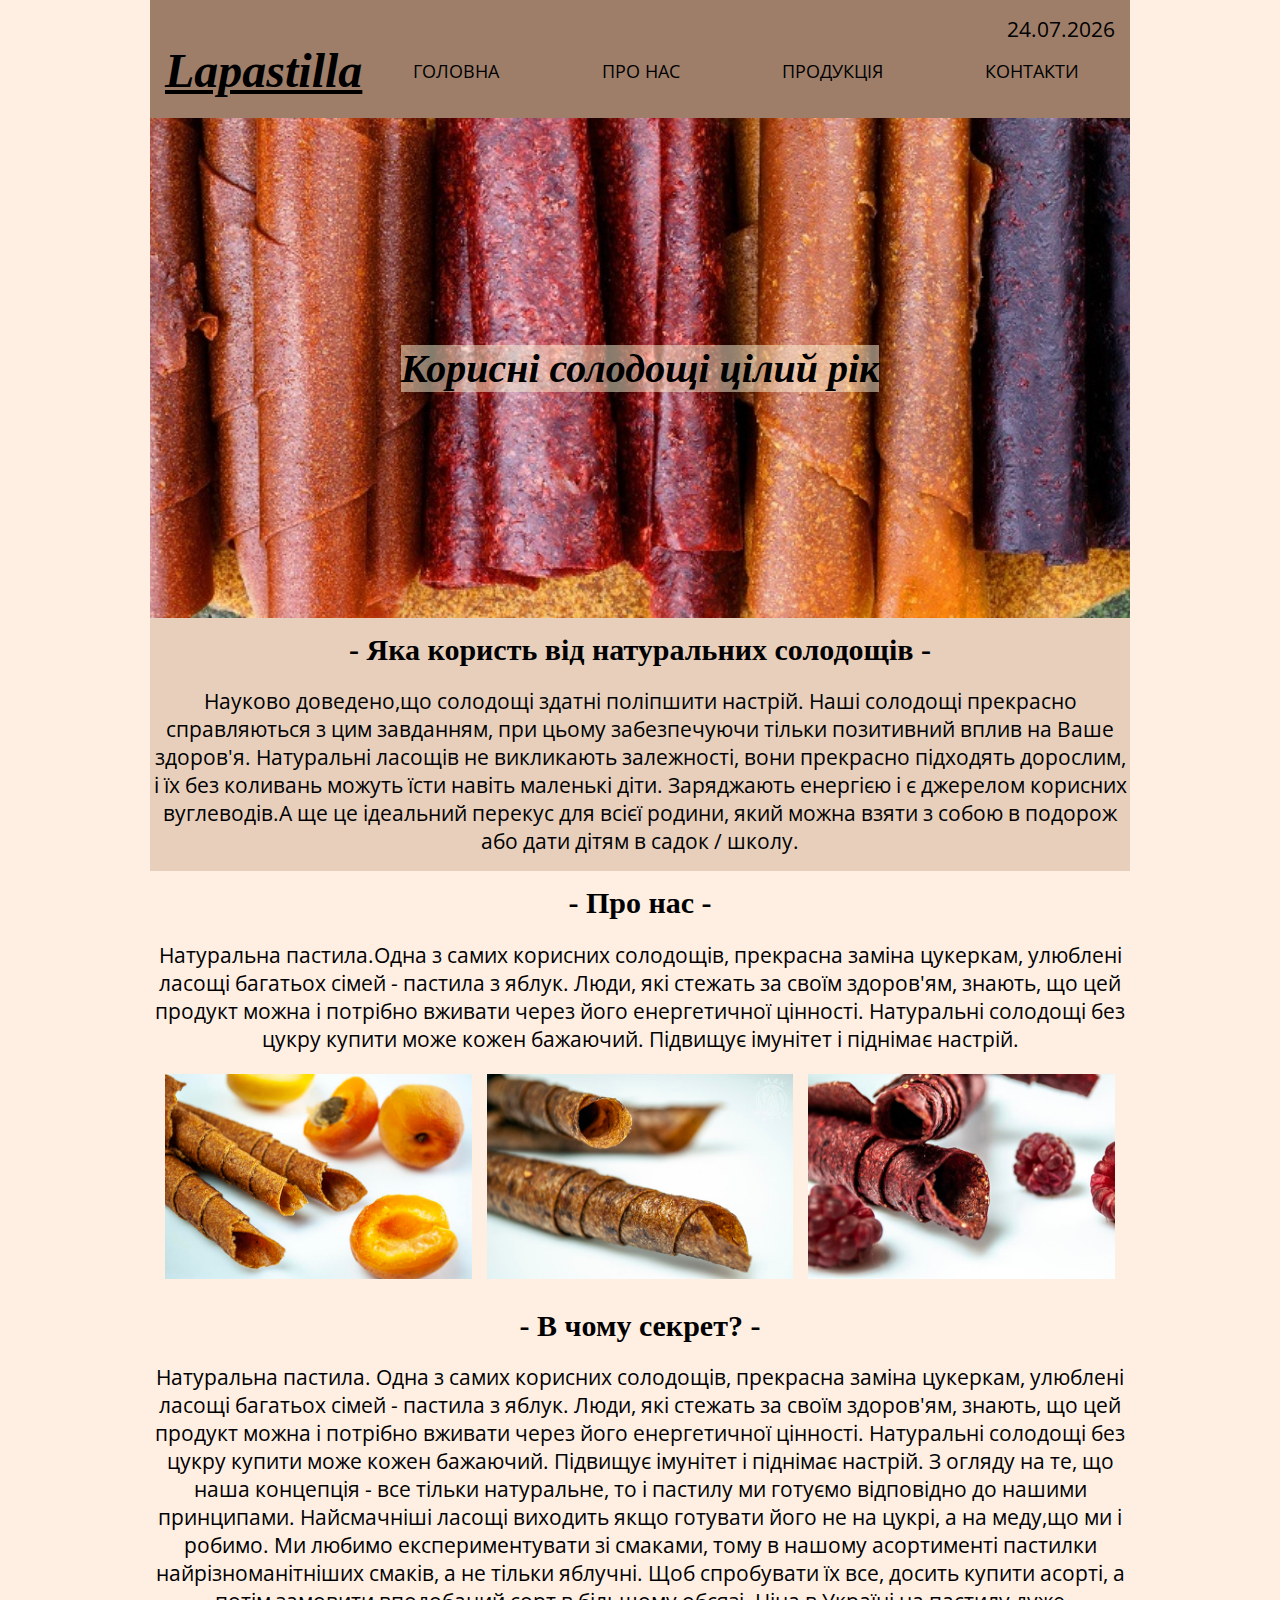
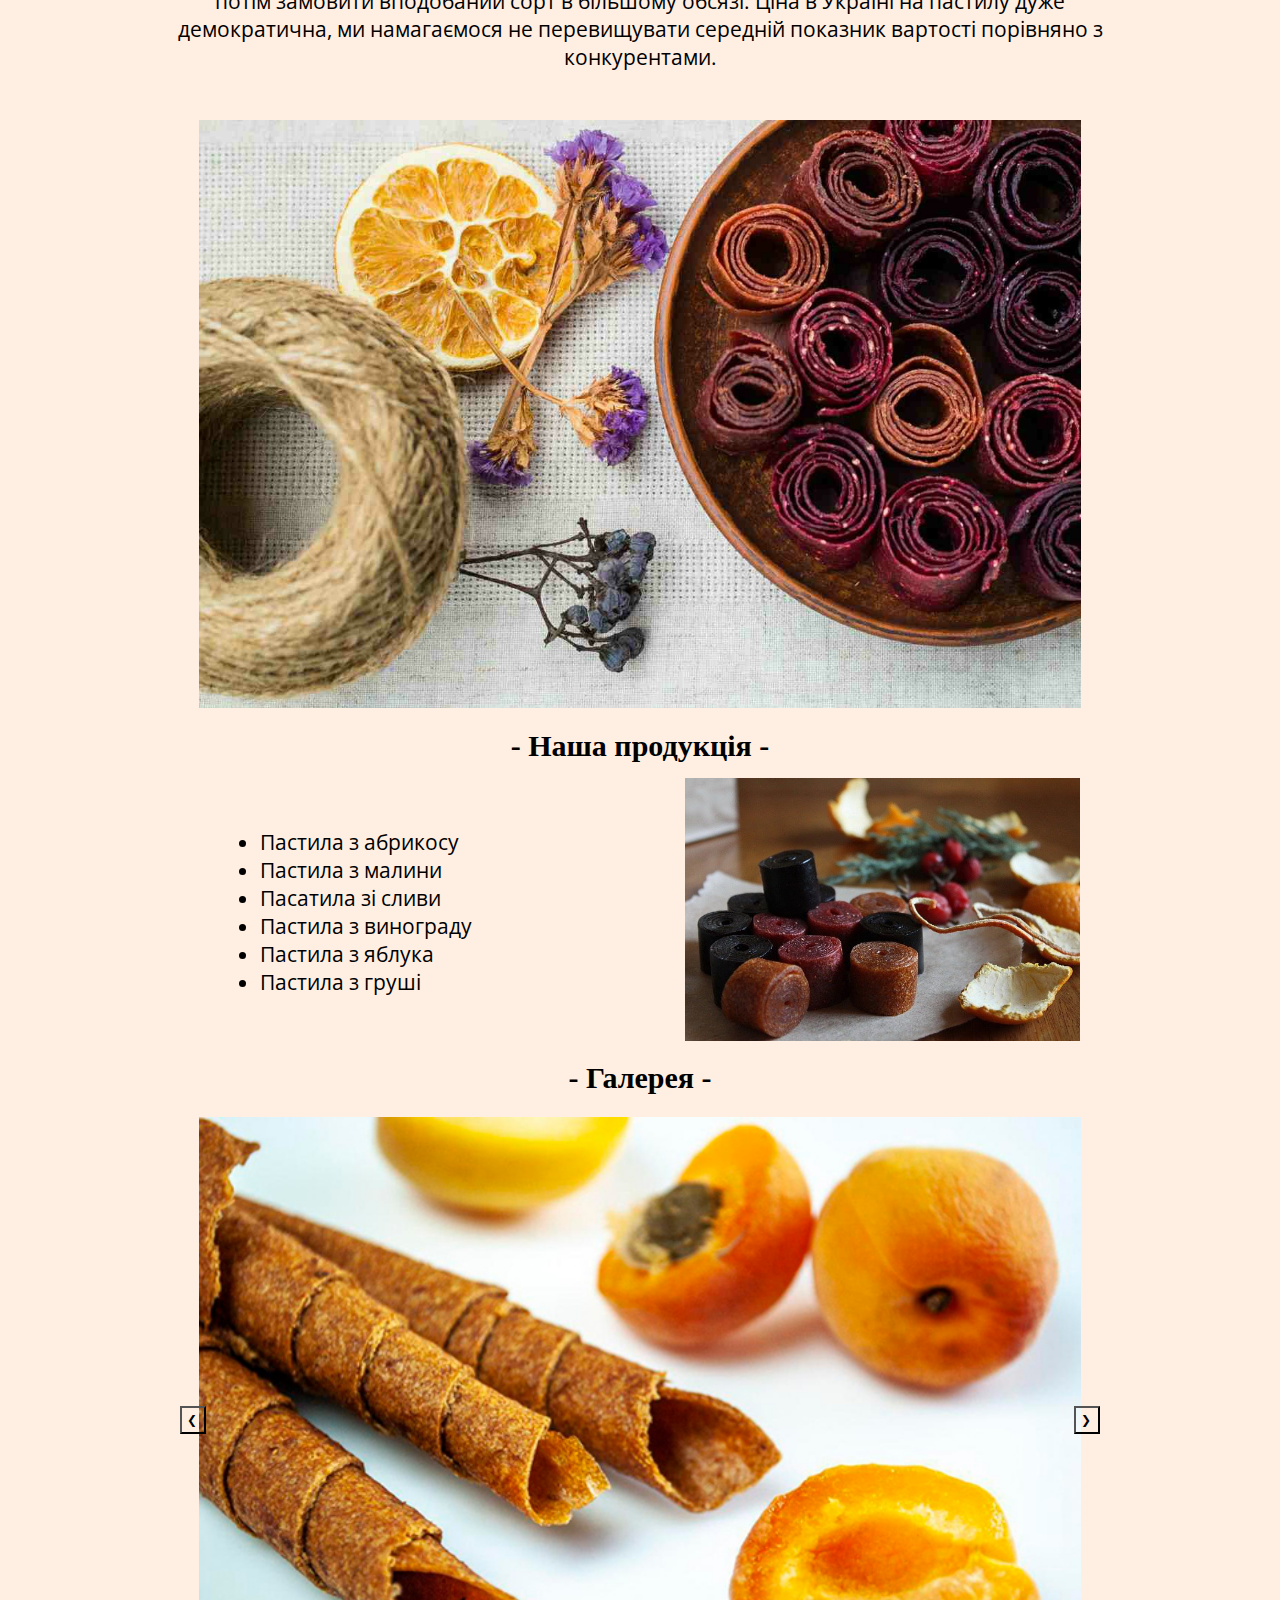
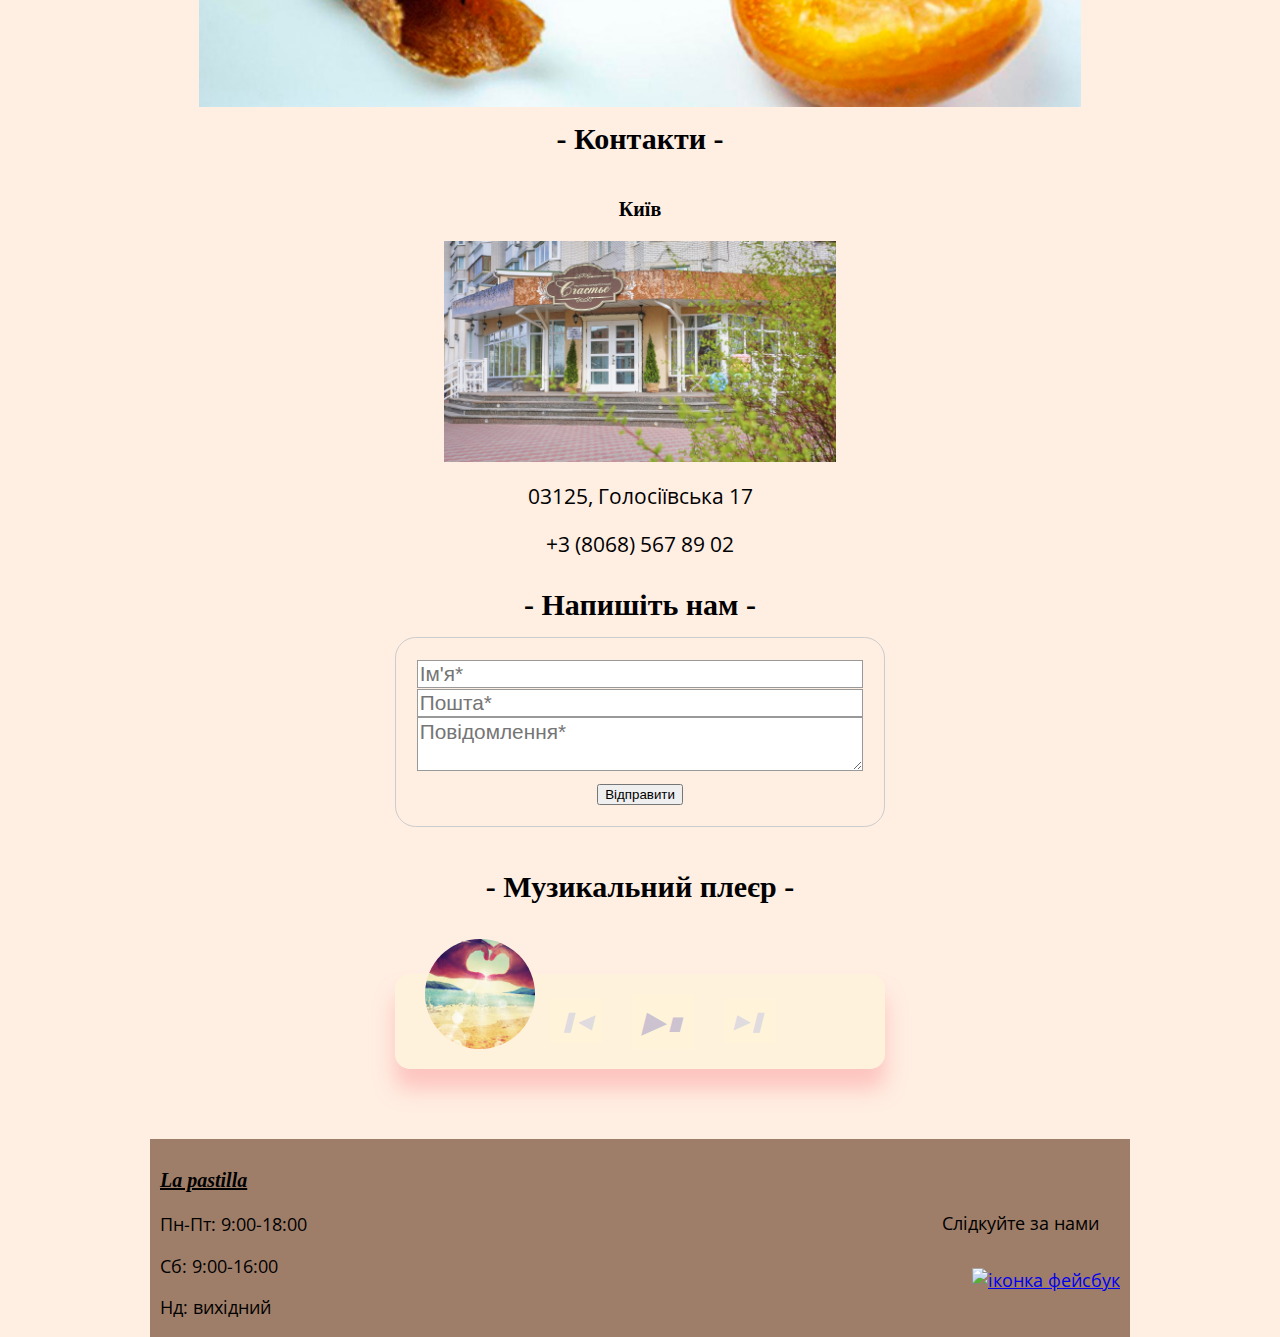
==== commit a409e1f6: "Products and cart added" ====
--- a/index.html
+++ b/index.html
@@ -8,8 +8,7 @@
         <link rel="stylesheet" href="css/index.css">
         <link rel="stylesheet" href="css/sheared.css">
         <link rel="stylesheet" href="css/music-player.css">
-        <link rel="stylesheet" href="https://cdn.jsdelivr.net/npm/bootstrap@4.5.3/dist/css/bootstrap.min.css" integrity="sha384-TX8t27EcRE3e/ihU7zmQxVncDAy5uIKz4rEkgIXeMed4M0jlfIDPvg6uqKI2xXr2" crossorigin="anonymous">
-    </head>
+       <link rel="stylesheet" href="https://cdn.jsdelivr.net/npm/bootstrap@4.5.3/dist/css/bootstrap.min.css" integrity="sha384-TX8t27EcRE3e/ihU7zmQxVncDAy5uIKz4rEkgIXeMed4M0jlfIDPvg6uqKI2xXr2" crossorigin="anonymous">
     <body class="container">
         <header id="home">
             <div class="clock-date">
@@ -25,8 +24,7 @@
                     <a href="#about">Про нас</a>
                     <a href="products.html">Продукція</a>
                     <a href="#contacts">Контакти</a>
-                    <a href="#card" data-toggle="modal" data-target="#cartModal">Кошик</a>
-                </div>
+                   
             </nav>
             <div class="banner">
                 <h1>Корисні солодощі цілий рік</h1>
@@ -152,71 +150,12 @@
                     </div>
                 </div>
             </footer>
-           <!-- Modal Product Info -->
-    <div class="modal fade" id="productInfoModal" tabindex="-1" role="dialog" aria-labelledby="productInfoLabel" aria-hidden="true">
-      <div class="modal-dialog" role="document">
-        <div class="modal-content">
-          <div class="modal-header">
-            <h5 class="modal-title" id="productInfoLabel">Product Info</h5>
-            <button type="button" class="close" data-dismiss="modal" aria-label="Close">
-              <span aria-hidden="true">&times;</span>
-            </button>
-          </div>
-          <div class="modal-body">
-              <img class="card-img-top" src="" alt="">
-              <h4 class="card-title"></h4>
-              <p class="card-text"></p>
-          </div>
-          <div class="modal-footer">
-            <button type="button" class="btn btn-secondary btn-close" data-dismiss="modal">Close</button>
-            <button class="btn btn-primary buy" data-id="id">Buy</button>
-          </div>
-        </div>
-      </div>
-    </div>
-    
-    <!-- Modal Cart -->
-    <div class="modal fade" id="modal-cart" tabindex="-1" role="dialog" aria-labelledby="cartLabel" aria-hidden="true">
-      <div class="modal-dialog" role="document">
-        <div class="modal-content">
-          <div class="modal-header">
-            <h5 class="modal-title" id="cartLabel">Cart</h5>
-            <button type="button" class="close" data-dismiss="modal" aria-label="Close">
-              <span aria-hidden="true">&times;</span>
-            </button>
-          </div>
-          <div class="modal-body">
-            <div class="cart-product-list-container"></div>
-            <hr>
-            <div class="container">
-              <form class="form-contacts">
-                <div class="form-group row">
-                  <label for="client-name" class="col-4 col-form-label">Your name:</label>
-                  <input class="form-control col-8" type="text" id="client-name" required>
-                </div>
-                <div class="form-group row">
-                  <label for="client-email" class="col-4 col-form-label">Your email:</label>
-                  <input class="form-control col-8" type="email" id="client-email" required>
-                </div>
-              </form>
-            </div>
-          </div>
-          <div class="modal-footer">
-            <button type="button" class="btn btn-secondary btn-close" data-dismiss="modal">Close</button>
-            <button class="btn btn-primary order">Order</button>
-          </div>
-        </div>
-      </div>
-    </div>
+          
             <script src="https://code.jquery.com/jquery-3.5.1.slim.min.js" integrity="sha384-DfXdz2htPH0lsSSs5nCTpuj/zy4C+OGpamoFVy38MVBnE+IbbVYUew+OrCXaRkfj" crossorigin="anonymous"></script>
-            <script src="https://cdn.jsdelivr.net/npm/bootstrap@4.5.3/dist/js/bootstrap.bundle.min.js" integrity="sha384-ho+j7jyWK8fNQe+A12Hb8AhRq26LrZ/JpcUGGOn+Y7RsweNrtN/tE3MoK7ZeZDyx" crossorigin="anonymous"></script>
+     <script src="https://cdn.jsdelivr.net/npm/bootstrap@4.5.3/dist/js/bootstrap.bundle.min.js" integrity="sha384-ho+j7jyWK8fNQe+A12Hb8AhRq26LrZ/JpcUGGOn+Y7RsweNrtN/tE3MoK7ZeZDyx" crossorigin="anonymous"></script>
             <script src="js/carousel.js"></script>
             <script src="js/clock.js"></script>
             <script src="js/music-player.js"></script>
-            <script src="js/index.js"></script>
-            <script src="js/cart.js"></script>
-            <script src="js/alert-window.js"></script>
-            <script src="js/product-list.js"></script>
-            <script src="js/product-service.js"></script>
+           
     </body>
 </html>
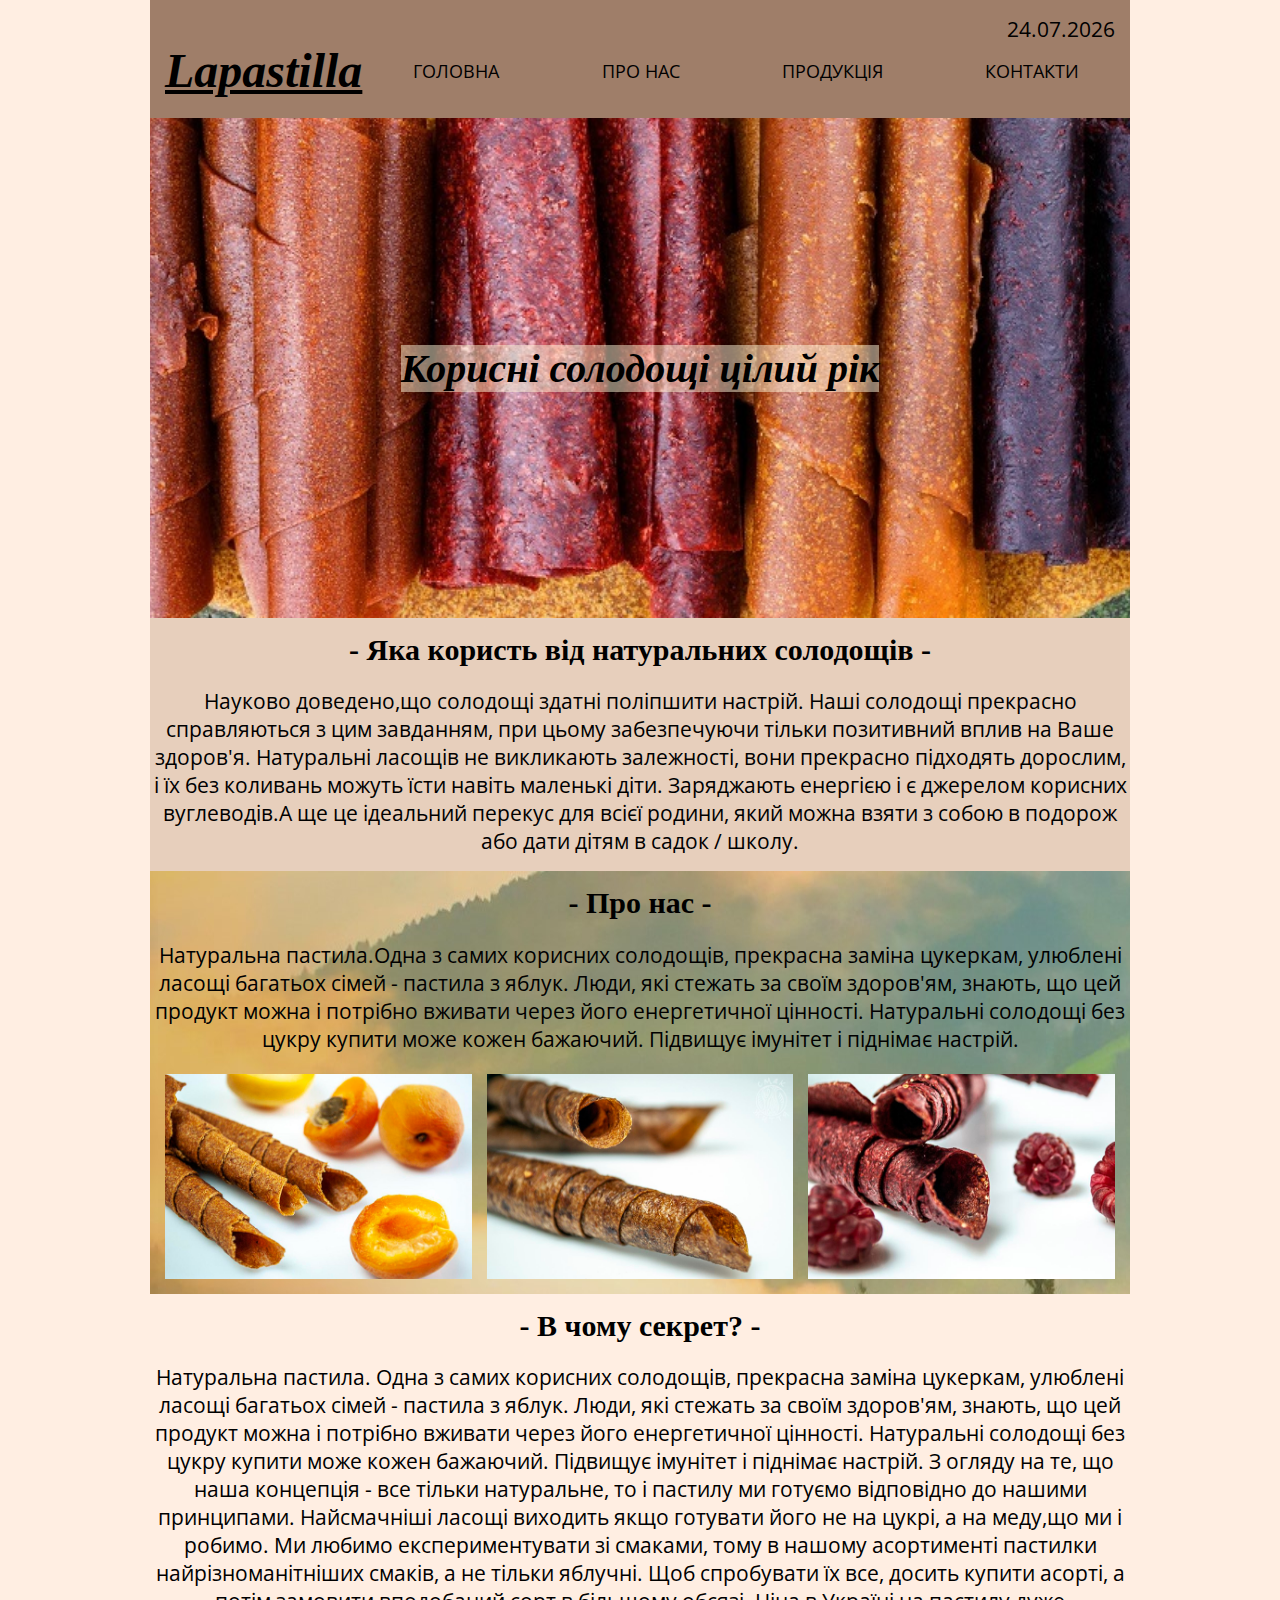
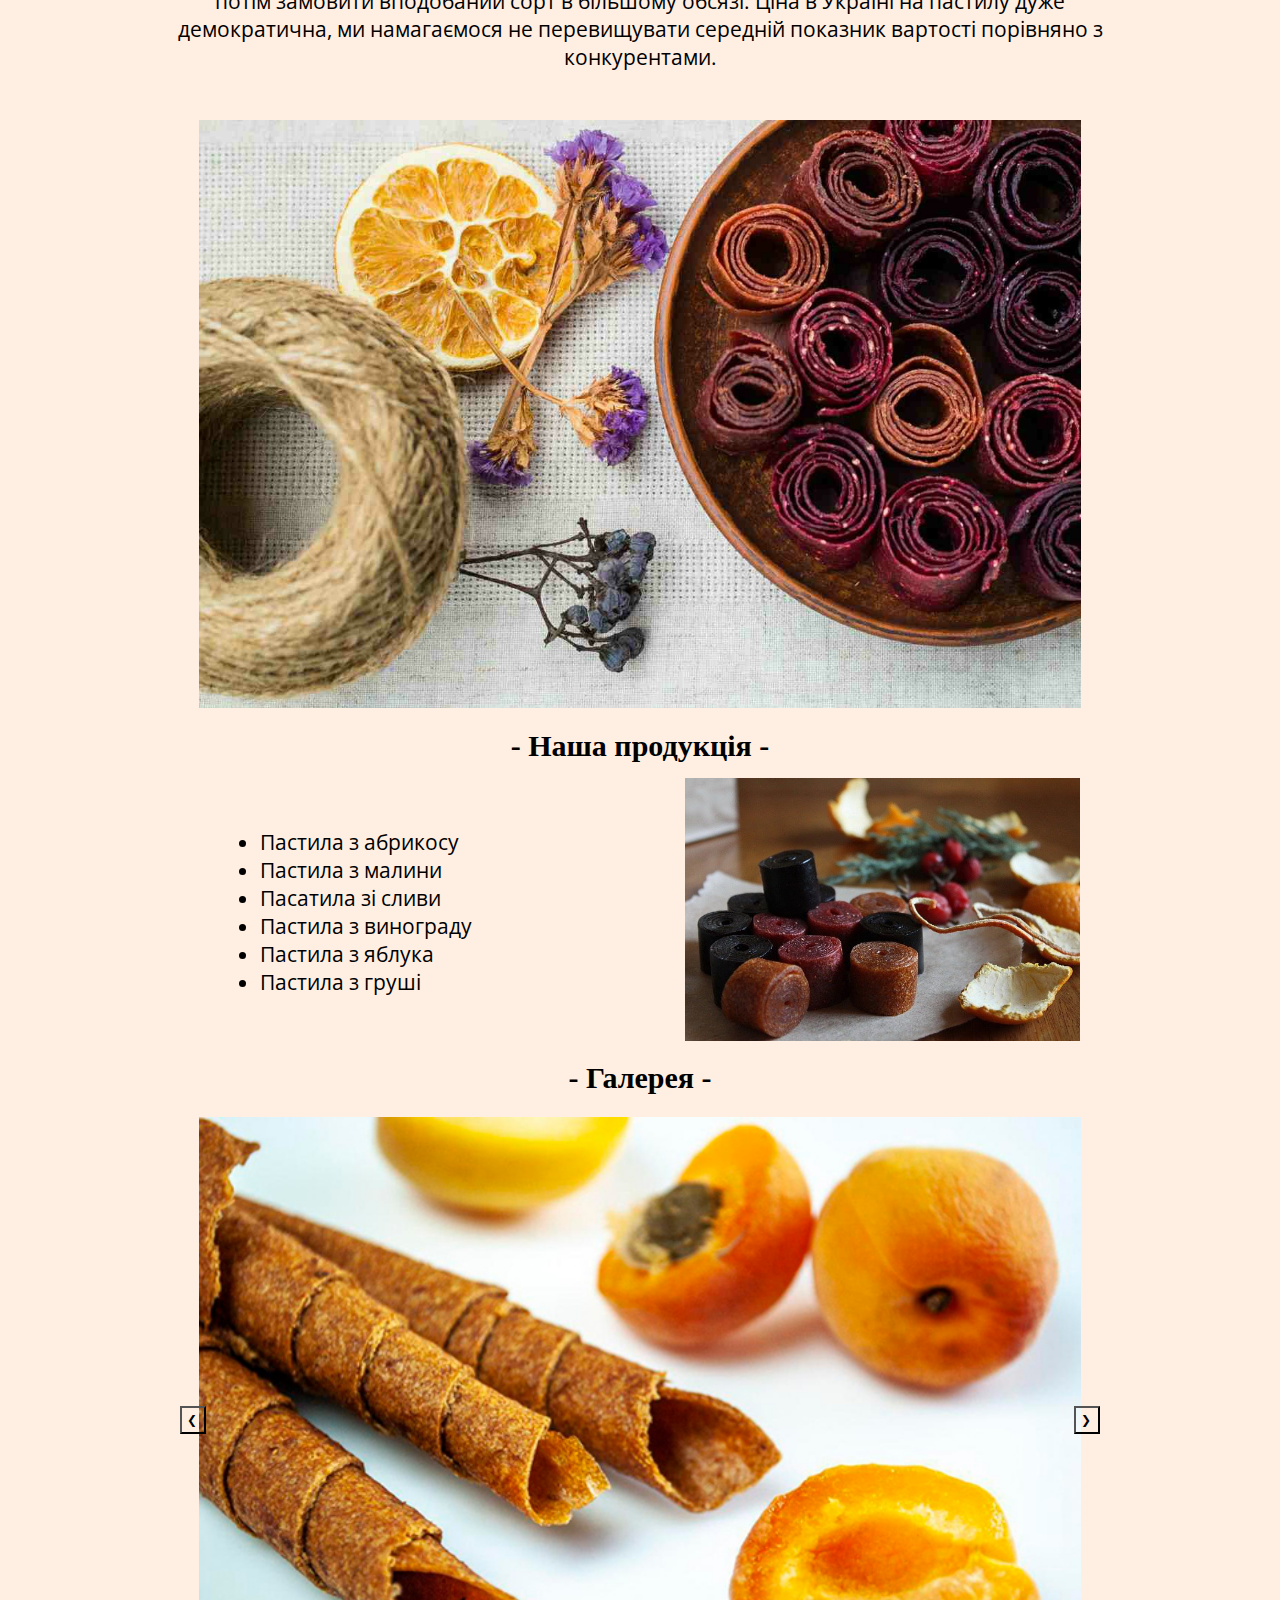
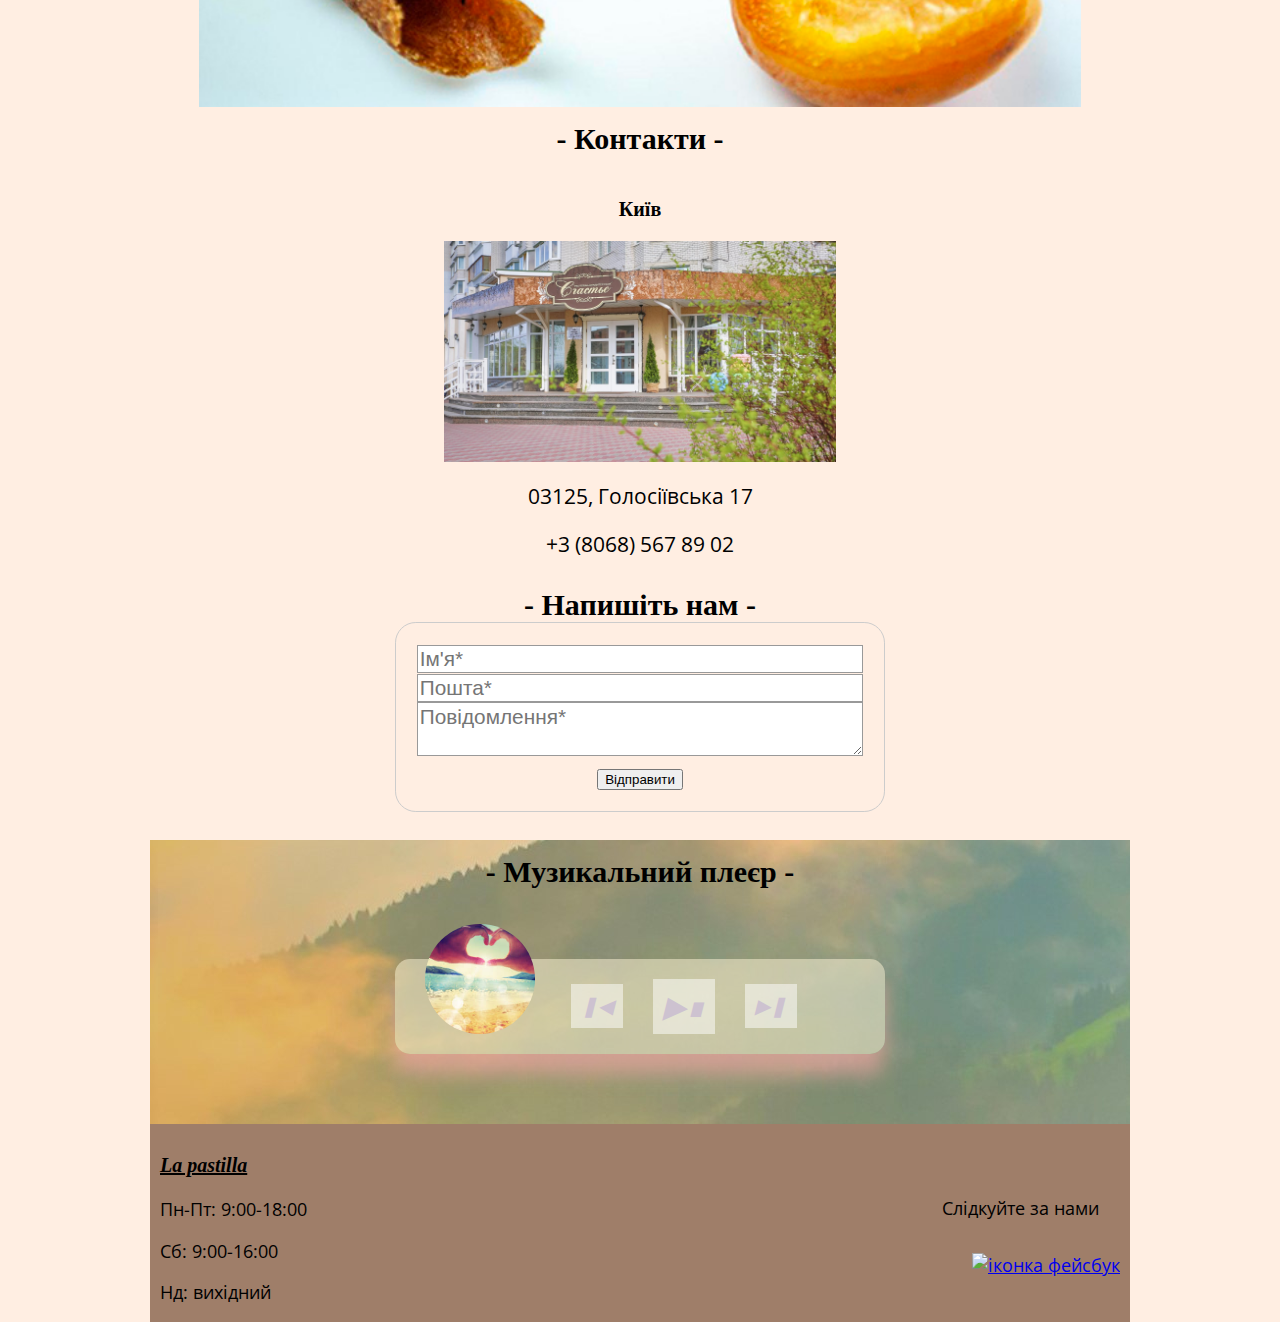
==== commit 33b88682: "code fixing" ====
--- a/index.html
+++ b/index.html
@@ -9,7 +9,7 @@
         <link rel="stylesheet" href="css/sheared.css">
         <link rel="stylesheet" href="css/music-player.css">
        <link rel="stylesheet" href="https://cdn.jsdelivr.net/npm/bootstrap@4.5.3/dist/css/bootstrap.min.css" integrity="sha384-TX8t27EcRE3e/ihU7zmQxVncDAy5uIKz4rEkgIXeMed4M0jlfIDPvg6uqKI2xXr2" crossorigin="anonymous">
-    <body class="container">
+    <body class="container"> 
         <header id="home">
             <div class="clock-date">
                 <div class="clock"></div>
@@ -24,6 +24,7 @@
                     <a href="#about">Про нас</a>
                     <a href="products.html">Продукція</a>
                     <a href="#contacts">Контакти</a>
+                </div>
                    
             </nav>
             <div class="banner">
@@ -54,7 +55,7 @@
                З огляду на те, що наша концепція - все тільки натуральне, то і пастилу ми готуємо відповідно до нашими принципами. Найсмачніші ласощі виходить якщо готувати його не на цукрі, а на меду,що ми і робимо. Ми любимо експериментувати зі смаками, тому в нашому асортименті пастилки найрізноманітніших смаків, а не тільки яблучні. Щоб спробувати їх все, досить купити асорті, а потім замовити вподобаний сорт в більшому обсязі. Ціна в Україні на пастилу дуже демократична, ми намагаємося не перевищувати середній показник вартості порівняно з конкурентами.
             </p>
                 <br>
-                <img class="secret-container-img" src="img/on table.jpg" alt="пастила">
+                <img class="secret-container-img" src="img/table.jpg" alt="пастила">
             </div>
             <h2 class="our-products-title">- Наша продукція - </h2>
             <div class="our-products">
@@ -69,12 +70,12 @@
                     </ul>
                 </div>
                 <div class="new-year-pastila">
-                    <img class="new-year-pastila-img" src="img/new year pastila.jpg" alt="пастила новорічна">
+                    <img class="new-year-pastila-img" src="img/new-year-pastila.jpg" alt="пастила новорічна">
                 </div>
             </div>
             <div class="galery">
                 <h2>- Галерея - </h2>
-                <br>
+                <br></div>
         </main>
         <div class="carousel">
             <div class="carousel-container">
@@ -84,18 +85,19 @@
                 <button class="btn-back">&#10094;</button>
                 <button class="btn-forward">&#10095;</button>
             </div>
-        </div>
-        <footer class='footer-container'>
-            <div id="contacts">
+         </div>
+            <footer class='footer-container'>
+              
+              <div id="contacts">
                 <h2>- Контакти - </h2>
                 <br>
                 <h3>Київ</h3>
                 <img src="img/kiev.jpg" class="contacts-img" alt="київ">
                 <p class="adress">03125, Голосіївська 17</p>
                 <p class="phone">+3 (8068) 567 89 02</p>
-            </div>
-            <div id="contact-us">
-                <h2 id="contacts">- Напишіть нам - </h2>
+             </div>
+             <div id="contact-us">
+                <h2 id="contacts-us">- Напишіть нам - </h2>
                 <form id="data">
                     <input type="text" placeholder="Ім'я*" required name="user-name">
                     <br>
@@ -107,12 +109,12 @@
                    
                 </form>
                 <br>
-            </div>
-            <div class="music-player">
+                       
+             <div class="music-player">
                 <h2>- Музикальний плеєр - </h2>
                 <div class="music-container" id="music-container">
                     <div class="music-info">
-                        <h4 id="title"></h4>
+                        <h4 id="title">Пісня</h4>
                         <div class="progress-container" id="progress-container">
                             <div class="progress" id="progress"></div>
                         </div>
@@ -133,8 +135,9 @@
                         </button>
                     </div>
                 </div>
-            </div>
-            <footer class="footer-container">
+               </div>
+              </div>
+            
                 <div id="work-time">
                     <div>
                         <h3 lang="en" class="footer-logo">La pastilla</h3>
--- a/css/index.css
+++ b/css/index.css
@@ -22,10 +22,7 @@
     color: var(--main-color);
     background: rgba(255,245,215,.5);
 }
-.container {
-    padding-right: 0;
-    padding-left: 0;
-}
+
 
 .product-pluses {
     width: 100%;
@@ -42,6 +39,7 @@
 }
 
 .text-pluses {
+    
     text-align: center;
     margin: 0;
     padding-bottom: 16px;
@@ -49,9 +47,10 @@
 
 #about {
     width: 100%;
-    background: rgba(255, 238, 226);
-    text-align: center;
-    font-size: 1.3rem;
+   
+    text-align: center;
+    font-size: 1.3rem;
+    background-image: url(../img/mount.jpg);
 }
 
 .about-container {
@@ -106,6 +105,7 @@
 
 .new-year-pastila-img {
     width: 100%;
+    
        }
 
 .our-products-list {
@@ -217,9 +217,10 @@
 #contact-us {
     display: block;
     text-align: center;
-    background: rgba(255, 238, 226);
-    font-size: 1.3rem;
-}
+   background: rgba(255, 238, 226);
+    font-size: 1.3rem;
+}
+
 
 input, textarea {
     font: 1em sans-serif;
@@ -232,13 +233,3 @@
     width: 100%;
     margin: auto;
 }
-
-/*.callback-form {
-  background-image: url(//res2.weblium.site/res/5bc7111959a60a0024e4398e/5bc71b5759a60a0024e46028_optimized_1920);
-  width: 100%;
-  background-position-x: 50%;
-  background-position-y: 50%;
-  background-size: cover;
-  background-attachment: fixed;
-  background-repeat: no-repeat;
-}--- a/css/music-player.css
+++ b/css/music-player.css
@@ -9,7 +9,7 @@
     justify-content: center;
     font-family: 'Lato', sans-serif;
     margin: 0;
-    background: rgba(255, 238, 226);
+    background-image: url(../img/mount.jpg);
 }
 
 .music-container {
@@ -72,13 +72,15 @@
     align-items: center;
     justify-content: center;
     z-index: 1;
-    width:
-}
+    width: 100%;
+    margin: auto;
+    
+    }
 
 .action-btn {
-    background-color: rgba(255,245,215,.5);
+    background-color: rgba(255, 255, 255, 0.5);
     border: 0;
-    color: #dfdbdf;
+    color:#cdc2d0;
     font-size: 20px;
     cursor: pointer;
     padding: 10px;
@@ -106,6 +108,7 @@
     transform: translateY(0%);
     transition: transform 0.3s ease-in, opacity 0.3s ease-in;
     z-index: 0;
+    
 }
 
 .music-container.play .music-info {
